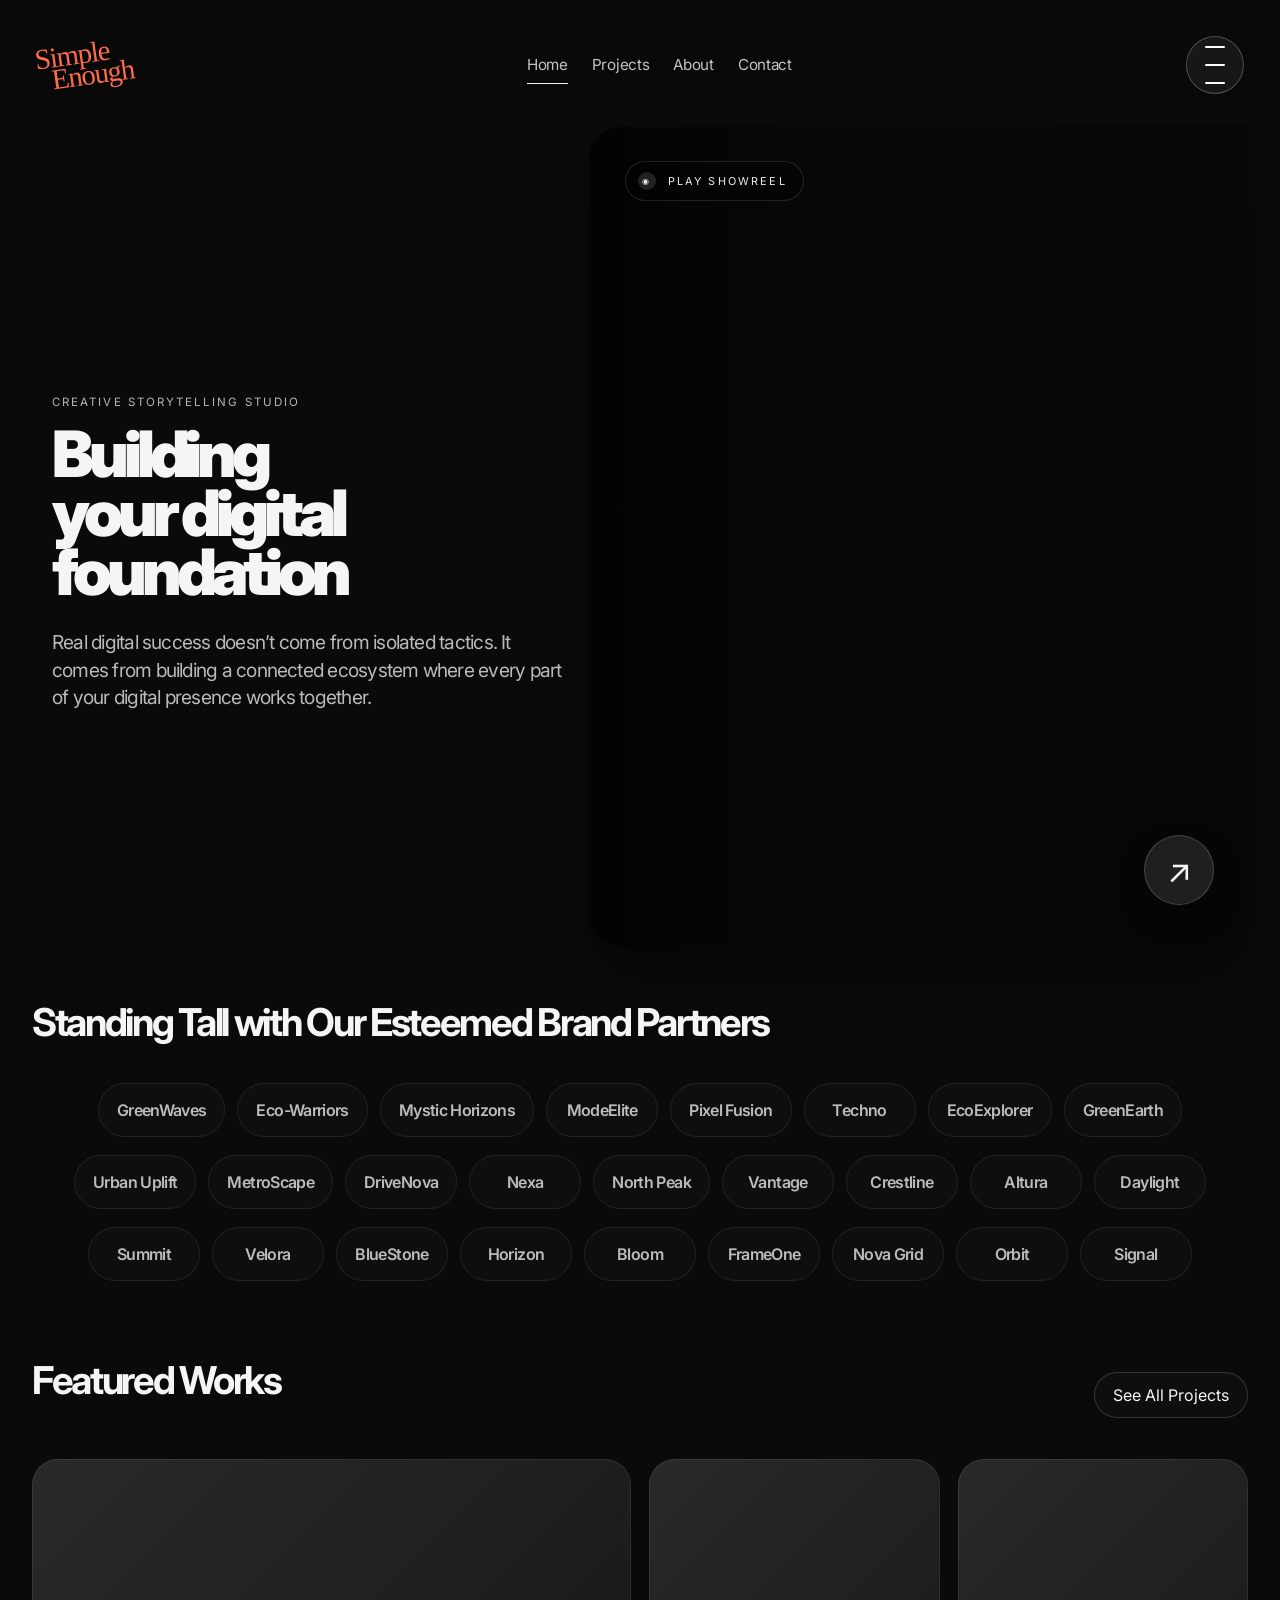
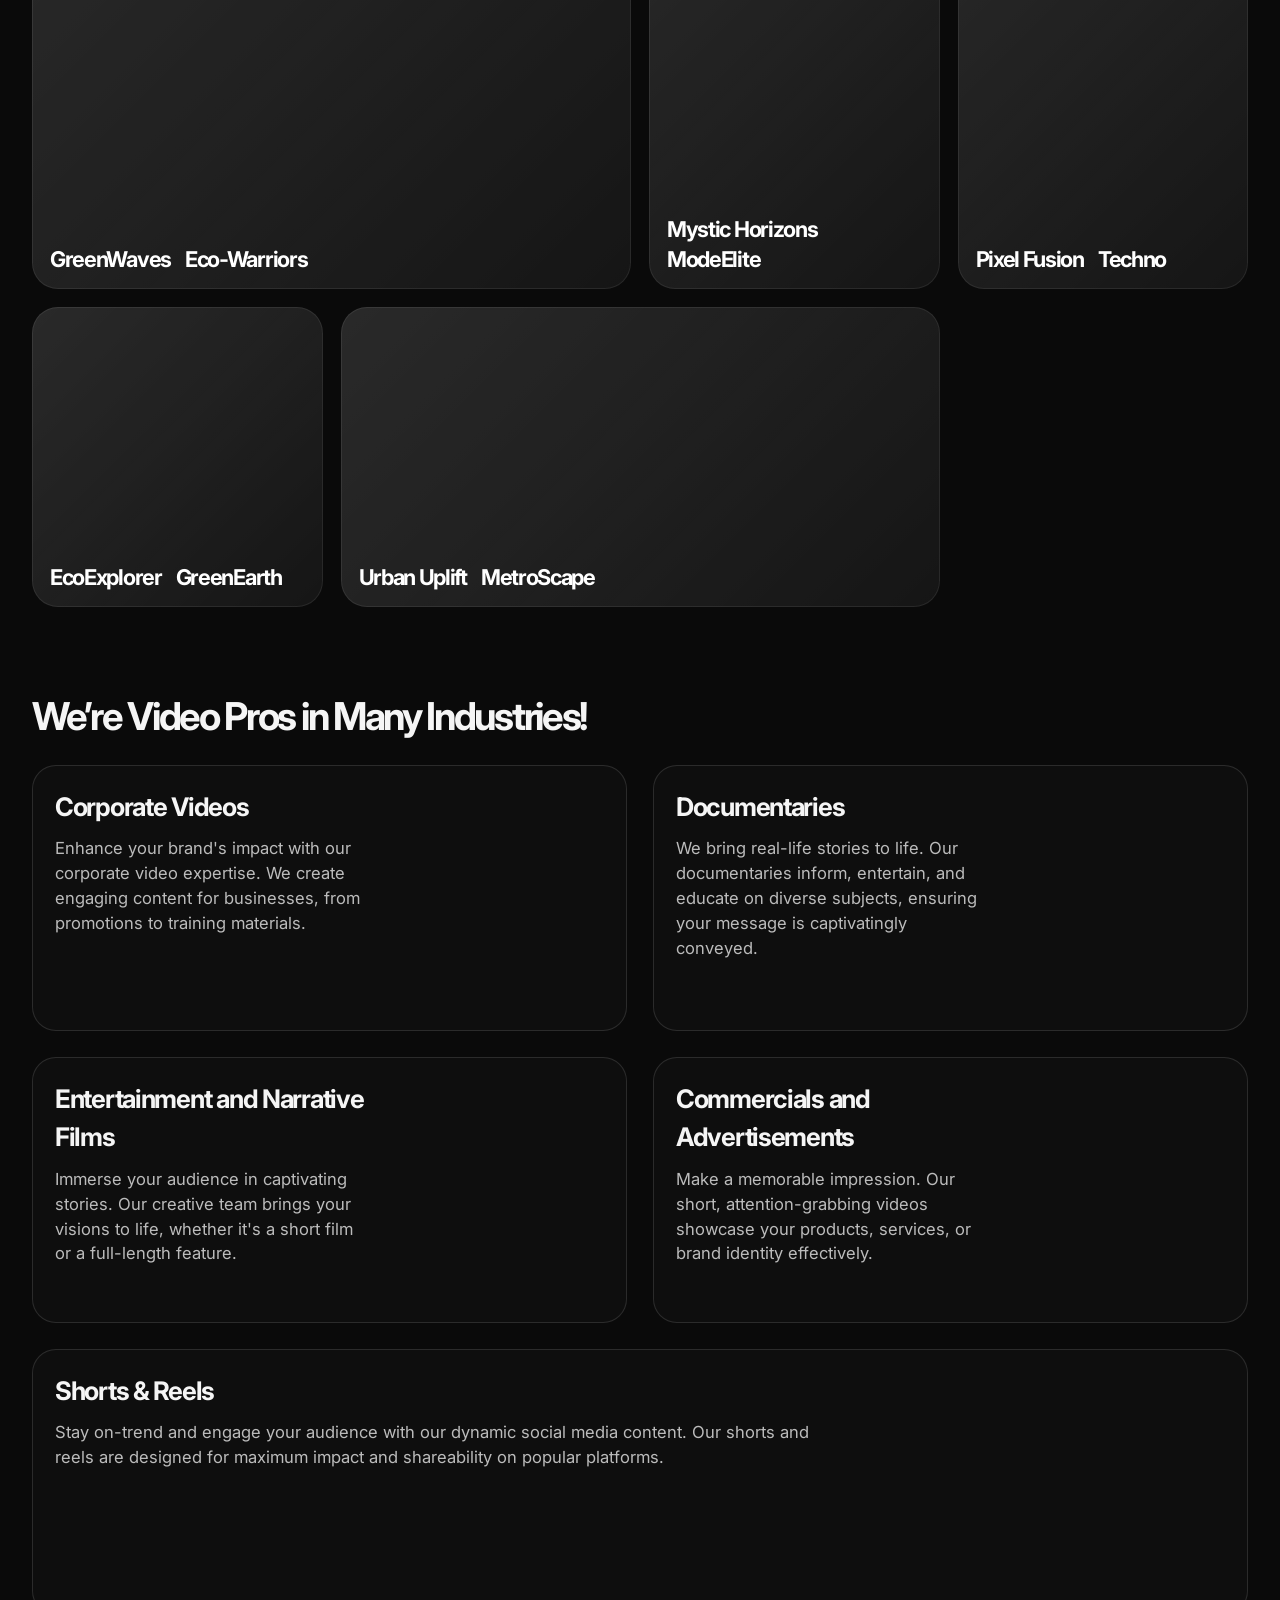
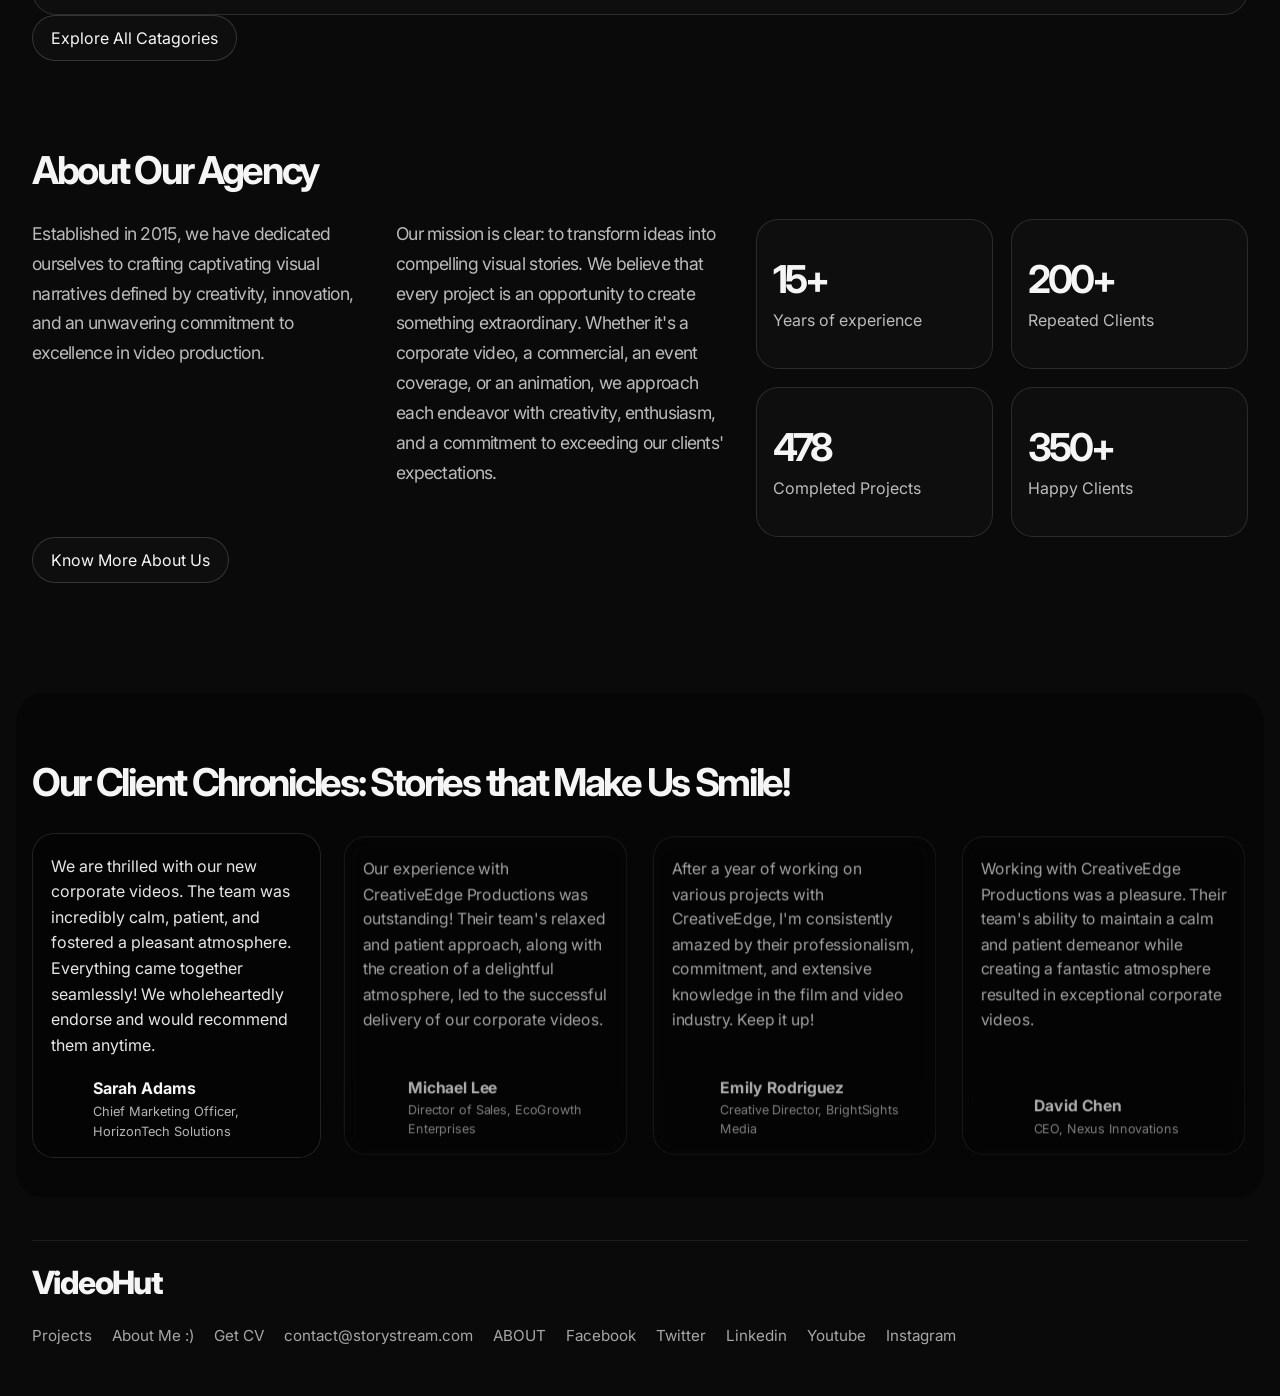
==== index.html @ 292d55fe "Create portfolio website" ====
<!DOCTYPE html>
<html lang="en">
  <head>
    <meta charset="UTF-8" />
    <meta name="viewport" content="width=device-width, initial-scale=1.0" />
    <title>VideoHut | Cinematic Portfolio</title>
    <meta name="description" content="Videography and creative production portfolio." />
    <link rel="preconnect" href="https://fonts.googleapis.com" />
    <link rel="preconnect" href="https://fonts.gstatic.com" crossorigin />
    <link href="https://fonts.googleapis.com/css2?family=Inter:wght@400;500;600;700;800;900&family=Permanent+Marker&display=swap" rel="stylesheet" />
    <link rel="stylesheet" href="styles.css" />
  </head>
  <body>
    <div class="page-shell home-page">
      <header class="topbar site-header">
        <div class="brand" aria-label="Brand logo">
          <span>Simple</span>
          <span>Enough</span>
        </div>

        <nav class="site-nav" aria-label="Main navigation">
          <a href="index.html" class="active">Home</a>
          <a href="projects.html">Projects</a>
          <a href="about.html">About</a>
          <a href="contact.html">Contact</a>
        </nav>

        <button class="menu-button" aria-label="Open menu">
          <span></span>
          <span></span>
          <span></span>
        </button>
      </header>

      <main>
        <section class="hero reveal">
          <div class="hero-copy">
            <p class="eyebrow">Creative Storytelling Studio</p>
            <h1>
              Building<br />
              <span>your digital</span><br />
              foundation
            </h1>

            <p class="lead">
              Real digital success doesn’t come from isolated tactics. It comes from building a connected ecosystem where every part of your digital presence works together.
            </p>
          </div>

          <div class="hero-visual" aria-label="featured video portrait">
            <div class="hero-image-wrap">
              <img src="https://images.unsplash.com/photo-1500648767791-00dcc994a43e?auto=format&fit=crop&w=1200&q=80" alt="Professional videographer portrait" />
            </div>

            <div class="showreel-badge">
              <span class="badge-icon">◉</span>
              <span>PLAY SHOWREEL</span>
            </div>

            <div class="badge-cta" aria-label="Play showreel">
              <span>↗</span>
            </div>
          </div>
        </section>

        <section class="brand-section reveal">
          <h2>Standing Tall with Our Esteemed Brand Partners</h2>
          <div class="brand-grid" aria-label="Brand partners">
            <span>GreenWaves</span>
            <span>Eco-Warriors</span>
            <span>Mystic Horizons</span>
            <span>ModeElite</span>
            <span>Pixel Fusion</span>
            <span>Techno</span>
            <span>EcoExplorer</span>
            <span>GreenEarth</span>
            <span>Urban Uplift</span>
            <span>MetroScape</span>
            <span>DriveNova</span>
            <span>Nexa</span>
            <span>North Peak</span>
            <span>Vantage</span>
            <span>Crestline</span>
            <span>Altura</span>
            <span>Daylight</span>
            <span>Summit</span>
            <span>Velora</span>
            <span>BlueStone</span>
            <span>Horizon</span>
            <span>Bloom</span>
            <span>FrameOne</span>
            <span>Nova Grid</span>
            <span>Orbit</span>
            <span>Signal</span>
          </div>
        </section>

        <section class="works-section reveal">
          <div class="section-head">
            <h2>Featured Works</h2>
            <a href="projects.html">See All Projects</a>
          </div>

          <div class="project-grid">
            <article class="project-card project-card--wide">
              <div class="project-caption"><span>GreenWaves</span><span>Eco-Warriors</span></div>
            </article>
            <article class="project-card project-card--tall">
              <div class="project-caption"><span>Mystic Horizons</span><span>ModeElite</span></div>
            </article>
            <article class="project-card project-card--short">
              <div class="project-caption"><span>Pixel Fusion</span><span>Techno</span></div>
            </article>
            <article class="project-card project-card--square">
              <div class="project-caption"><span>EcoExplorer</span><span>GreenEarth</span></div>
            </article>
            <article class="project-card project-card--wide-alt">
              <div class="project-caption"><span>Urban Uplift</span><span>MetroScape</span></div>
            </article>
          </div>
        </section>

        <section class="services-section reveal">
          <h2>We’re Video Pros in Many Industries!</h2>

          <div class="service-grid">
            <div class="service-card">
              <div class="service-info">
                <h3>Corporate Videos</h3>
                <p>Enhance your brand's impact with our corporate video expertise. We create engaging content for businesses, from promotions to training materials.</p>
              </div>
              <div class="service-media service-media--one"></div>
            </div>

            <div class="service-card">
              <div class="service-info">
                <h3>Documentaries</h3>
                <p>We bring real-life stories to life. Our documentaries inform, entertain, and educate on diverse subjects, ensuring your message is captivatingly conveyed.</p>
              </div>
              <div class="service-media service-media--two"></div>
            </div>

            <div class="service-card">
              <div class="service-info">
                <h3>Entertainment and Narrative Films</h3>
                <p>Immerse your audience in captivating stories. Our creative team brings your visions to life, whether it's a short film or a full-length feature.</p>
              </div>
              <div class="service-media service-media--three"></div>
            </div>

            <div class="service-card">
              <div class="service-info">
                <h3>Commercials and Advertisements</h3>
                <p>Make a memorable impression. Our short, attention-grabbing videos showcase your products, services, or brand identity effectively.</p>
              </div>
              <div class="service-media service-media--four"></div>
            </div>

            <div class="service-card service-card--full">
              <div class="service-info">
                <h3>Shorts & Reels</h3>
                <p>Stay on-trend and engage your audience with our dynamic social media content. Our shorts and reels are designed for maximum impact and shareability on popular platforms.</p>
              </div>
              <div class="service-media service-media--five"></div>
            </div>
          </div>

          <a href="projects.html" class="cta-link">Explore All Catagories</a>
        </section>

        <section class="about-section reveal">
          <div class="about-header">
            <h2>About Our Agency</h2>
          </div>

          <div class="about-layout">
            <div class="about-copy">
              <p>Established in 2015, we have dedicated ourselves to crafting captivating visual narratives defined by creativity, innovation, and an unwavering commitment to excellence in video production.</p>
              <p>Our mission is clear: to transform ideas into compelling visual stories. We believe that every project is an opportunity to create something extraordinary. Whether it's a corporate video, a commercial, an event coverage, or an animation, we approach each endeavor with creativity, enthusiasm, and a commitment to exceeding our clients' expectations.</p>
            </div>

            <div class="stats-grid">
              <div class="stat"><strong>15+</strong><span>Years of experience</span></div>
              <div class="stat"><strong>200+</strong><span>Repeated Clients</span></div>
              <div class="stat"><strong>478</strong><span>Completed Projects</span></div>
              <div class="stat"><strong>350+</strong><span>Happy Clients</span></div>
            </div>
          </div>

          <a href="about.html" class="cta-link">Know More About Us</a>
        </section>

        <section class="testimonials-section reveal">
          <div class="testimonial-bg"></div>
          <h2>Our Client Chronicles: Stories that Make Us Smile!</h2>

          <div class="testimonial-list testimonial-slider">
            <article class="testimonial-card is-active">
              <p>We are thrilled with our new corporate videos. The team was incredibly calm, patient, and fostered a pleasant atmosphere. Everything came together seamlessly! We wholeheartedly endorse and would recommend them anytime.</p>
              <div class="testimonial-meta">
                <div class="avatar avatar-one"></div>
                <div>
                  <strong>Sarah Adams</strong>
                  <span>Chief Marketing Officer, HorizonTech Solutions</span>
                </div>
              </div>
            </article>

            <article class="testimonial-card">
              <p>Our experience with CreativeEdge Productions was outstanding! Their team's relaxed and patient approach, along with the creation of a delightful atmosphere, led to the successful delivery of our corporate videos.</p>
              <div class="testimonial-meta">
                <div class="avatar avatar-two"></div>
                <div>
                  <strong>Michael Lee</strong>
                  <span>Director of Sales, EcoGrowth Enterprises</span>
                </div>
              </div>
            </article>

            <article class="testimonial-card">
              <p>After a year of working on various projects with CreativeEdge, I'm consistently amazed by their professionalism, commitment, and extensive knowledge in the film and video industry. Keep it up!</p>
              <div class="testimonial-meta">
                <div class="avatar avatar-three"></div>
                <div>
                  <strong>Emily Rodriguez</strong>
                  <span>Creative Director, BrightSights Media</span>
                </div>
              </div>
            </article>

            <article class="testimonial-card">
              <p>Working with CreativeEdge Productions was a pleasure. Their team's ability to maintain a calm and patient demeanor while creating a fantastic atmosphere resulted in exceptional corporate videos.</p>
              <div class="testimonial-meta">
                <div class="avatar avatar-four"></div>
                <div>
                  <strong>David Chen</strong>
                  <span>CEO, Nexus Innovations</span>
                </div>
              </div>
            </article>
          </div>
        </section>
      </main>

      <footer class="footer">
        <div class="footer-inner">
          <div class="footer-brand">VideoHut</div>
          <nav class="footer-nav" aria-label="Footer navigation">
            <a href="projects.html">Projects</a>
            <a href="about.html">About Me :)</a>
            <a href="contact.html">Get CV</a>
            <a href="mailto:contact@storystream.com">contact@storystream.com</a>
            <a href="about.html">ABOUT</a>
            <a href="https://facebook.com" target="_blank" rel="noreferrer">Facebook</a>
            <a href="https://twitter.com/" target="_blank" rel="noreferrer">Twitter</a>
            <a href="https://www.linkedin.com/" target="_blank" rel="noreferrer">Linkedin</a>
            <a href="https://www.youtube.com/" target="_blank" rel="noreferrer">Youtube</a>
            <a href="https://instagram.com" target="_blank" rel="noreferrer">Instagram</a>
          </nav>
        </div>
      </footer>
    </div>

    <script src="script.js"></script>
  </body>
</html>
---- styles.css ----
:root {
  --page-bg: #0a0a0a;
  --panel-bg: rgba(255, 255, 255, 0.04);
  --text: #f5f5f5;
  --muted: rgba(255, 255, 255, 0.72);
  --line: rgba(255, 255, 255, 0.12);
  --white: #fff;
  --dark: #070707;
  --orange: #ff6b4a;
  --shadow: rgba(0, 0, 0, 0.35);
  --surface: rgba(255, 255, 255, 0.03);
}

* { box-sizing: border-box; }
html { scroll-behavior: smooth; }
body {
  margin: 0;
  min-height: 100vh;
  background: var(--page-bg);
  color: var(--text);
  font-family: "Inter", sans-serif;
  line-height: 1.5;
}

img { max-width: 100%; display: block; }
a { text-decoration: none; color: inherit; }
button, input, textarea { font: inherit; }

.page-shell {
  width: min(1440px, calc(100% - 32px));
  margin: 0 auto;
  padding: 18px 0 48px;
}

.site-header {
  position: sticky;
  top: 0;
  z-index: 30;
  display: flex;
  align-items: center;
  justify-content: space-between;
  gap: 18px;
  padding: 18px 20px 12px;
  backdrop-filter: blur(14px);
  background: rgba(10, 10, 10, 0.35);
  border-bottom: 1px solid transparent;
  transition: all 0.25s ease;
}

.site-header.scrolled {
  border-color: rgba(255,255,255,0.08);
  background: rgba(10, 10, 10, 0.82);
}

.brand {
  display: inline-flex;
  flex-direction: column;
  font-family: "Permanent Marker", cursive;
  font-size: clamp(1.8rem, 2vw, 2.7rem);
  line-height: 0.75;
  letter-spacing: -0.04em;
  transform: rotate(-8deg);
  color: var(--orange);
  text-shadow: 3px 3px 0 rgba(0,0,0,0.35);
}

.brand span:last-child { margin-left: 14px; }

.site-nav {
  display: flex;
  align-items: center;
  gap: 24px;
  font-size: 0.95rem;
  letter-spacing: -0.02em;
  color: rgba(255,255,255,0.76);
}

.site-nav a {
  position: relative;
  transition: color 0.25s ease;
}

.site-nav a::after {
  content: "";
  position: absolute;
  left: 0;
  bottom: -8px;
  width: 100%;
  height: 1px;
  background: var(--text);
  transform: scaleX(0);
  transform-origin: left;
  transition: transform 0.25s ease;
}

.site-nav a:hover::after,
.site-nav a.active::after { transform: scaleX(1); }

.menu-button {
  width: 58px;
  height: 58px;
  border: 1px solid rgba(255,255,255,0.24);
  border-radius: 50%;
  background: rgba(255,255,255,0.06);
  display: grid;
  place-items: center;
  cursor: pointer;
  transition: all 0.25s ease;
}

.menu-button:hover { transform: translateY(-2px); }
.menu-button span {
  display: block;
  width: 20px;
  height: 2px;
  background: var(--white);
  margin: 4px 0;
  border-radius: 2px;
}

.hero,
.brand-section,
.works-section,
.services-section,
.about-section,
.testimonials-section,
.footer,
.page-section {
  padding-left: 16px;
  padding-right: 16px;
}

.hero {
  display: grid;
  grid-template-columns: minmax(0, 1.05fr) minmax(420px, 1.3fr);
  gap: 24px;
  align-items: center;
  min-height: 740px;
  position: relative;
  padding-top: 20px;
}

.hero-copy {
  position: relative;
  z-index: 2;
  padding: 50px 0 0 20px;
}

.eyebrow {
  margin: 0 0 14px;
  color: rgba(255,255,255,0.7);
  text-transform: uppercase;
  letter-spacing: 0.18em;
  font-size: 0.72rem;
}

.hero-copy h1 {
  margin: 0;
  font-size: clamp(3.2rem, 5vw, 7.4rem);
  line-height: 0.92;
  letter-spacing: -0.08em;
  font-weight: 900;
  max-width: 760px;
}

.hero-copy h1 span { display: inline-block; }

.lead {
  margin-top: 28px;
  max-width: 620px;
  font-size: clamp(1.08rem, 1.5vw, 1.8rem);
  line-height: 1.42;
  letter-spacing: -0.04em;
  color: var(--muted);
}

.hero-visual {
  position: relative;
  height: 820px;
  display: flex;
  align-items: flex-end;
  justify-content: center;
}

.hero-image-wrap {
  position: absolute;
  inset: 0 0 0 0;
  overflow: hidden;
  border-radius: 32px 0 0 32px;
  background: #090909;
  box-shadow: 0 30px 65px rgba(0,0,0,0.45);
}

.hero-image-wrap::before {
  content: "";
  position: absolute;
  inset: 0;
  background: linear-gradient(90deg, rgba(0,0,0,0.72), rgba(0,0,0,0.22) 32%, rgba(0,0,0,0.32));
  z-index: 1;
}

.hero-image-wrap img {
  width: 100%;
  height: 100%;
  object-fit: cover;
  filter: grayscale(1) brightness(0.52) contrast(1.08);
  transform: scale(1.08);
  transition: transform 0.28s ease;
}

.showreel-badge,
.badge-cta {
  position: absolute;
  z-index: 3;
  transition: transform 0.25s ease;
}

.showreel-badge {
  left: 36px;
  top: 34px;
  display: inline-flex;
  align-items: center;
  gap: 12px;
  border-radius: 999px;
  padding: 10px 16px 10px 12px;
  background: rgba(0,0,0,0.2);
  border: 1px solid rgba(255,255,255,0.12);
  backdrop-filter: blur(10px);
  letter-spacing: 0.2em;
  font-size: 0.68rem;
  text-transform: uppercase;
  color: rgba(255,255,255,0.92);
}

.badge-icon {
  display: grid;
  place-items: center;
  width: 18px;
  height: 18px;
  border-radius: 50%;
  background: rgba(255,255,255,0.12);
  font-size: 0.52rem;
}

.badge-cta {
  display: grid;
  place-items: center;
  right: 34px;
  bottom: 42px;
  width: 70px;
  height: 70px;
  border-radius: 50%;
  background: rgba(255,255,255,0.1);
  border: 1px solid rgba(255,255,255,0.18);
  backdrop-filter: blur(12px);
  box-shadow: 0 15px 30px rgba(0,0,0,0.25);
  font-size: 2.1rem;
}

.brand-section {
  margin-top: 20px;
  padding-top: 36px;
}

.brand-section h2,
.works-section h2,
.services-section h2,
.about-section h2,
.testimonials-section h2,
.page-header h1 {
  margin: 0 0 28px;
  font-size: clamp(2.1rem, 3vw, 3.6rem);
  letter-spacing: -0.06em;
  line-height: 1.04;
}

.brand-grid {
  display: flex;
  flex-wrap: wrap;
  justify-content: center;
  gap: 18px 12px;
  padding: 12px 10px 0;
}

.brand-grid span {
  display: inline-flex;
  align-items: center;
  justify-content: center;
  min-width: 112px;
  padding: 14px 18px;
  border-radius: 999px;
  border: 1px solid rgba(255,255,255,0.08);
  background: rgba(255,255,255,0.02);
  color: rgba(255,255,255,0.72);
  font-weight: 600;
  letter-spacing: -0.04em;
}

.works-section {
  margin-top: 80px;
}

.section-head {
  display: flex;
  align-items: center;
  justify-content: space-between;
  gap: 18px;
  margin-bottom: 30px;
}

.section-head a,
.cta-link {
  display: inline-flex;
  align-items: center;
  justify-content: center;
  gap: 10px;
  padding: 10px 18px;
  border-radius: 999px;
  border: 1px solid rgba(255,255,255,0.16);
  background: rgba(255,255,255,0.02);
  transition: transform 0.22s ease, border-color 0.22s ease, background 0.22s ease;
}

.section-head a:hover,
.cta-link:hover {
  transform: translateY(-2px);
  border-color: rgba(255,255,255,0.28);
  background: rgba(255,255,255,0.05);
}

.project-grid {
  display: grid;
  grid-template-columns: repeat(4, minmax(0, 1fr));
  gap: 18px;
}

.project-card {
  position: relative;
  min-height: 300px;
  overflow: hidden;
  border-radius: 26px;
  background: rgba(255,255,255,0.03);
  box-shadow: inset 0 0 0 1px rgba(255,255,255,0.08);
  transition: transform 0.25s ease, box-shadow 0.25s ease;
}

.project-card::before {
  content: "";
  position: absolute;
  inset: 0;
  background-image: linear-gradient(135deg, rgba(255,255,255,0.14), rgba(255,255,255,0.02)), url("https://images.unsplash.com/photo-1516321318423-f06f85e504b3?auto=format&fit=crop&w=900&q=80");
  background-size: cover;
  background-position: center;
  filter: grayscale(1) brightness(0.73);
}

.project-card:nth-child(2)::before { background-image: linear-gradient(135deg, rgba(255,255,255,0.14), rgba(255,255,255,0.02)), url("https://images.unsplash.com/photo-1492691527719-9d1e07e534b4?auto=format&fit=crop&w=900&q=80"); }
.project-card:nth-child(3)::before { background-image: linear-gradient(135deg, rgba(255,255,255,0.14), rgba(255,255,255,0.02)), url("https://images.unsplash.com/photo-1522202176988-66273c2fd55f?auto=format&fit=crop&w=900&q=80"); }
.project-card:nth-child(4)::before { background-image: linear-gradient(135deg, rgba(255,255,255,0.14), rgba(255,255,255,0.02)), url("https://images.unsplash.com/photo-1521737604893-d14cc237f11d?auto=format&fit=crop&w=900&q=80"); }
.project-card:nth-child(5)::before { background-image: linear-gradient(135deg, rgba(255,255,255,0.14), rgba(255,255,255,0.02)), url("https://images.unsplash.com/photo-1504384308090-c894fdcc538d?auto=format&fit=crop&w=900&q=80"); }

.project-card:hover { transform: translateY(-6px); box-shadow: 0 22px 40px rgba(0,0,0,0.24); }
.project-card--wide { grid-column: span 2; }
.project-card--wide-alt { grid-column: span 2; }
.project-card--tall { min-height: 430px; }

.project-caption {
  position: absolute;
  left: 18px;
  right: 18px;
  bottom: 18px;
  display: flex;
  flex-wrap: wrap;
  gap: 8px 14px;
  z-index: 2;
}

.project-caption span {
  display: inline-block;
  font-size: clamp(1.2rem, 1.7vw, 1.8rem);
  font-weight: 700;
  letter-spacing: -0.06em;
  line-height: 1;
  color: var(--white);
}

.services-section {
  margin-top: 90px;
}

.service-grid {
  display: grid;
  grid-template-columns: repeat(2, minmax(0, 1fr));
  gap: 26px;
}

.service-card {
  display: grid;
  grid-template-columns: minmax(0, 1.2fr) minmax(220px, 0.8fr);
  gap: 18px;
  padding: 22px;
  border-radius: 24px;
  border: 1px solid var(--line);
  background: rgba(255,255,255,0.02);
  transition: transform 0.25s ease, border-color 0.25s ease;
}

.service-card:hover {
  transform: translateY(-4px);
  border-color: rgba(255,255,255,0.18);
}

.service-card--full {
  grid-column: 1 / -1;
  grid-template-columns: minmax(0, 1.4fr) minmax(240px, 0.7fr);
}

.service-info h3 {
  margin: 0 0 10px;
  font-size: clamp(1.5rem, 2vw, 2.3rem);
  letter-spacing: -0.05em;
}

.service-info p {
  margin: 0;
  color: var(--muted);
  font-size: 1.04rem;
  line-height: 1.5;
}

.service-media {
  min-height: 220px;
  border-radius: 18px;
  background-size: cover;
  background-position: center;
  filter: grayscale(1) brightness(0.7);
}

.service-media--one { background-image: url("https://images.unsplash.com/photo-1522202176988-66273c2fd55f?auto=format&fit=crop&w=900&q=80"); }
.service-media--two { background-image: url("https://images.unsplash.com/photo-1492691527719-9d1e07e534b4?auto=format&fit=crop&w=900&q=80"); }
.service-media--three { background-image: url("https://images.unsplash.com/photo-1487412720507-e7ab37603c6f?auto=format&fit=crop&w=900&q=80"); }
.service-media--four { background-image: url("https://images.unsplash.com/photo-1516321318423-f06f85e504b3?auto=format&fit=crop&w=900&q=80"); }
.service-media--five { background-image: url("https://images.unsplash.com/photo-1504384308090-c894fdcc538d?auto=format&fit=crop&w=900&q=80"); }

.about-section {
  margin-top: 90px;
}

.about-layout {
  display: grid;
  grid-template-columns: minmax(0, 1.28fr) minmax(260px, 0.9fr);
  gap: 24px;
  align-items: start;
}

.about-copy {
  display: grid;
  grid-template-columns: 1fr 1fr;
  gap: 28px;
}

.about-copy p {
  margin: 0;
  color: var(--muted);
  font-size: 1.1rem;
  line-height: 1.7;
  letter-spacing: -0.04em;
}

.stats-grid {
  display: grid;
  grid-template-columns: repeat(2, minmax(0, 1fr));
  gap: 18px;
}

.stat {
  min-height: 150px;
  display: grid;
  align-content: center;
  padding: 18px 16px 14px;
  border-radius: 22px;
  background: rgba(255,255,255,0.02);
  border: 1px solid var(--line);
}

.stat strong {
  display: block;
  font-size: clamp(2.2rem, 3vw, 3.8rem);
  line-height: 1;
  letter-spacing: -0.08em;
}

.stat span {
  display: block;
  margin-top: 10px;
  color: var(--muted);
  font-size: 1rem;
}

.testimonials-section {
  position: relative;
  margin-top: 110px;
  padding-top: 70px;
  padding-bottom: 40px;
}

.testimonial-bg {
  position: absolute;
  inset: 0 0 0 0;
  background-image: linear-gradient(rgba(10,10,10,0.72), rgba(10,10,10,0.78)), url("https://images.unsplash.com/photo-1522202176988-66273c2fd55f?auto=format&fit=crop&w=1600&q=80");
  background-size: cover;
  background-position: center;
  filter: grayscale(1) brightness(0.45);
  border-radius: 28px;
  z-index: 0;
}

.testimonials-section h2,
.testimonial-list {
  position: relative;
  z-index: 1;
}

.testimonial-list {
  display: grid;
  grid-template-columns: repeat(4, minmax(0, 1fr));
  gap: 20px;
  margin-top: 30px;
}

.testimonial-card {
  display: flex;
  flex-direction: column;
  justify-content: space-between;
  min-height: 320px;
  padding: 20px 18px 16px;
  border-radius: 22px;
  background: rgba(0,0,0,0.2);
  border: 1px solid rgba(255,255,255,0.12);
  backdrop-filter: blur(8px);
  opacity: 0.7;
  transform: scale(0.98);
  transition: opacity 0.35s ease, transform 0.35s ease;
}

.testimonial-card.is-active {
  opacity: 1;
  transform: scale(1);
}

.testimonial-card p {
  margin: 0;
  line-height: 1.6;
  color: rgba(255,255,255,0.9);
}

.testimonial-meta {
  margin-top: 18px;
  display: flex;
  align-items: center;
  gap: 12px;
}

.avatar {
  width: 42px;
  height: 42px;
  border-radius: 50%;
  background-size: cover;
  background-position: center;
  filter: grayscale(1);
}

.avatar-one { background-image: url("https://images.unsplash.com/photo-1494790108377-be9c29b29330?auto=format&fit=crop&w=300&q=80"); }
.avatar-two { background-image: url("https://images.unsplash.com/photo-1500648767791-00dcc994a43e?auto=format&fit=crop&w=300&q=80"); }
.avatar-three { background-image: url("https://images.unsplash.com/photo-1487412720507-e7ab37603c6f?auto=format&fit=crop&w=300&q=80"); }
.avatar-four { background-image: url("https://images.unsplash.com/photo-1506794778202-cad84cf45f1d?auto=format&fit=crop&w=300&q=80"); }

.testimonial-meta strong,
.testimonial-meta span { display: block; }
.testimonial-meta strong { margin-bottom: 2px; }
.testimonial-meta span { color: rgba(255,255,255,0.7); font-size: 0.8rem; }

.footer {
  margin-top: 42px;
}

.footer-inner {
  padding-top: 18px;
  border-top: 1px solid rgba(255,255,255,0.08);
}

.footer-brand {
  margin-bottom: 18px;
  font-size: 2rem;
  font-weight: 800;
  letter-spacing: -0.05em;
}

.footer-nav {
  display: flex;
  flex-wrap: wrap;
  gap: 14px 20px;
  color: rgba(255,255,255,0.8);
  font-size: 0.95rem;
}

.footer-nav a { opacity: 0.8; }

/* Multi-page layout */
.page-header {
  padding: 48px 12px 18px;
}

.page-header p {
  margin: 0;
  color: rgba(255,255,255,0.72);
  text-transform: uppercase;
  letter-spacing: 0.18em;
  font-size: 0.72rem;
}

.page-header h1 {
  margin-top: 12px;
}

.page-intro {
  max-width: 760px;
  color: var(--muted);
  font-size: 1.18rem;
  line-height: 1.6;
  letter-spacing: -0.03em;
}

.project-categories {
  display: flex;
  flex-wrap: wrap;
  gap: 12px;
  margin: 28px 0 30px;
}

.filter-chip {
  border: 1px solid rgba(255,255,255,0.12);
  background: rgba(255,255,255,0.02);
  color: rgba(255,255,255,0.8);
  padding: 10px 16px;
  border-radius: 999px;
  cursor: pointer;
  transition: all 0.2s ease;
}

.filter-chip.is-active,
.filter-chip:hover {
  background: rgba(255,255,255,0.08);
  border-color: rgba(255,255,255,0.2);
}

.project-showcase {
  display: grid;
  grid-template-columns: repeat(3, minmax(0, 1fr));
  gap: 22px;
}

.showcase-card {
  position: relative;
  min-height: 380px;
  border-radius: 24px;
  overflow: hidden;
  border: 1px solid rgba(255,255,255,0.08);
  background: rgba(255,255,255,0.02);
  transition: transform 0.25s ease, border-color 0.25s ease;
}

.showcase-card:hover {
  transform: translateY(-6px);
  border-color: rgba(255,255,255,0.18);
}

.showcase-card::before {
  content: "";
  position: absolute;
  inset: 0;
  background: linear-gradient(180deg, transparent 0%, rgba(0,0,0,0.6) 100%), url("https://images.unsplash.com/photo-1516321318423-f06f85e504b3?auto=format&fit=crop&w=1200&q=80") center/cover no-repeat;
  filter: grayscale(1) brightness(0.7);
}

.showcase-card:nth-child(2)::before { background-image: linear-gradient(180deg, transparent 0%, rgba(0,0,0,0.6) 100%), url("https://images.unsplash.com/photo-1522202176988-66273c2fd55f?auto=format&fit=crop&w=1200&q=80"); }
.showcase-card:nth-child(3)::before { background-image: linear-gradient(180deg, transparent 0%, rgba(0,0,0,0.6) 100%), url("https://images.unsplash.com/photo-1492691527719-9d1e07e534b4?auto=format&fit=crop&w=1200&q=80"); }
.showcase-card:nth-child(4)::before { background-image: linear-gradient(180deg, transparent 0%, rgba(0,0,0,0.6) 100%), url("https://images.unsplash.com/photo-1487412720507-e7ab37603c6f?auto=format&fit=crop&w=1200&q=80"); }
.showcase-card:nth-child(5)::before { background-image: linear-gradient(180deg, transparent 0%, rgba(0,0,0,0.6) 100%), url("https://images.unsplash.com/photo-1504384308090-c894fdcc538d?auto=format&fit=crop&w=1200&q=80"); }
.showcase-card:nth-child(6)::before { background-image: linear-gradient(180deg, transparent 0%, rgba(0,0,0,0.6) 100%), url("https://images.unsplash.com/photo-1521737604893-d14cc237f11d?auto=format&fit=crop&w=1200&q=80"); }

.showcase-meta {
  position: absolute;
  left: 18px;
  right: 18px;
  bottom: 18px;
  z-index: 2;
}

.showcase-meta small {
  display: block;
  margin-bottom: 4px;
  color: rgba(255,255,255,0.8);
  text-transform: uppercase;
  letter-spacing: 0.18em;
  font-size: 0.65rem;
}

.showcase-meta strong {
  display: block;
  font-size: clamp(1.4rem, 2vw, 2rem);
  letter-spacing: -0.06em;
}

.values-grid {
  display: grid;
  grid-template-columns: repeat(2, minmax(0, 1fr));
  gap: 20px;
  margin-top: 24px;
}

.value-card {
  padding: 24px;
  border-radius: 22px;
  border: 1px solid rgba(255,255,255,0.08);
  background: rgba(255,255,255,0.02);
}

.value-number {
  display: inline-block;
  margin-bottom: 16px;
  font-size: 0.82rem;
  letter-spacing: 0.2em;
  color: rgba(255,255,255,0.8);
  text-transform: uppercase;
}

.value-card h3 {
  margin: 0 0 12px;
  font-size: clamp(1.7rem, 2vw, 2.3rem);
  letter-spacing: -0.05em;
}

.value-card p {
  margin: 0;
  color: var(--muted);
  line-height: 1.6;
}

.contact-wrap {
  display: grid;
  grid-template-columns: 1.06fr 0.94fr;
  gap: 28px;
  padding-top: 20px;
}

.contact-panel,
.contact-form {
  border-radius: 28px;
  border: 1px solid rgba(255,255,255,0.1);
  background: rgba(255,255,255,0.02);
  padding: 28px;
}

.contact-list {
  display: grid;
  gap: 18px;
  margin-top: 28px;
}

.contact-item {
  padding-bottom: 14px;
  border-bottom: 1px solid rgba(255,255,255,0.08);
}

.contact-item span {
  display: block;
  font-size: 0.72rem;
  letter-spacing: 0.12em;
  text-transform: uppercase;
  color: rgba(255,255,255,0.68);
  margin-bottom: 8px;
}

.contact-item a,
.contact-item p {
  margin: 0;
  color: var(--text);
  font-size: 1.08rem;
}

.contact-form form {
  display: grid;
  gap: 14px;
}

.contact-form input,
.contact-form textarea {
  width: 100%;
  padding: 15px 16px;
  border-radius: 14px;
  border: 1px solid rgba(255,255,255,0.12);
  background: rgba(255,255,255,0.02);
  color: var(--text);
}

.contact-form textarea {
  min-height: 150px;
  resize: vertical;
}

.submit-btn {
  border: none;
  background: linear-gradient(135deg, #ff845b, #ff5c57);
  color: #111;
  font-weight: 700;
  border-radius: 14px;
  padding: 14px 20px;
  cursor: pointer;
}

.reveal {
  opacity: 0;
  transform: translateY(36px);
  transition: opacity 0.7s ease, transform 0.7s ease;
}

.reveal.is-visible {
  opacity: 1;
  transform: translateY(0);
}

@media (max-width: 1100px) {
  .hero { grid-template-columns: 1fr; min-height: auto; }
  .hero-copy { padding-left: 0; }
  .hero-visual { height: 620px; }
  .project-grid { grid-template-columns: repeat(2, minmax(0, 1fr)); }
  .service-grid,
  .about-layout,
  .contact-wrap,
  .testimonial-list,
  .values-grid { grid-template-columns: 1fr; }
  .project-showcase { grid-template-columns: repeat(2, minmax(0, 1fr)); }
}

@media (max-width: 720px) {
  .page-shell { width: min(100%, calc(100% - 18px)); }
  .site-nav { display: none; }
  .hero-copy h1 { font-size: 3.1rem; }
  .lead { font-size: 1.2rem; }
  .project-grid,
  .project-showcase { grid-template-columns: 1fr; }
  .project-card--wide, .project-card--wide-alt { grid-column: span 1; }
  .about-copy { grid-template-columns: 1fr; }
  .stats-grid { grid-template-columns: repeat(2, minmax(0, 1fr)); }
  .service-card { grid-template-columns: 1fr; }
  .brand { font-size: 1.7rem; }
  .contact-panel, .contact-form { padding: 20px; }
}
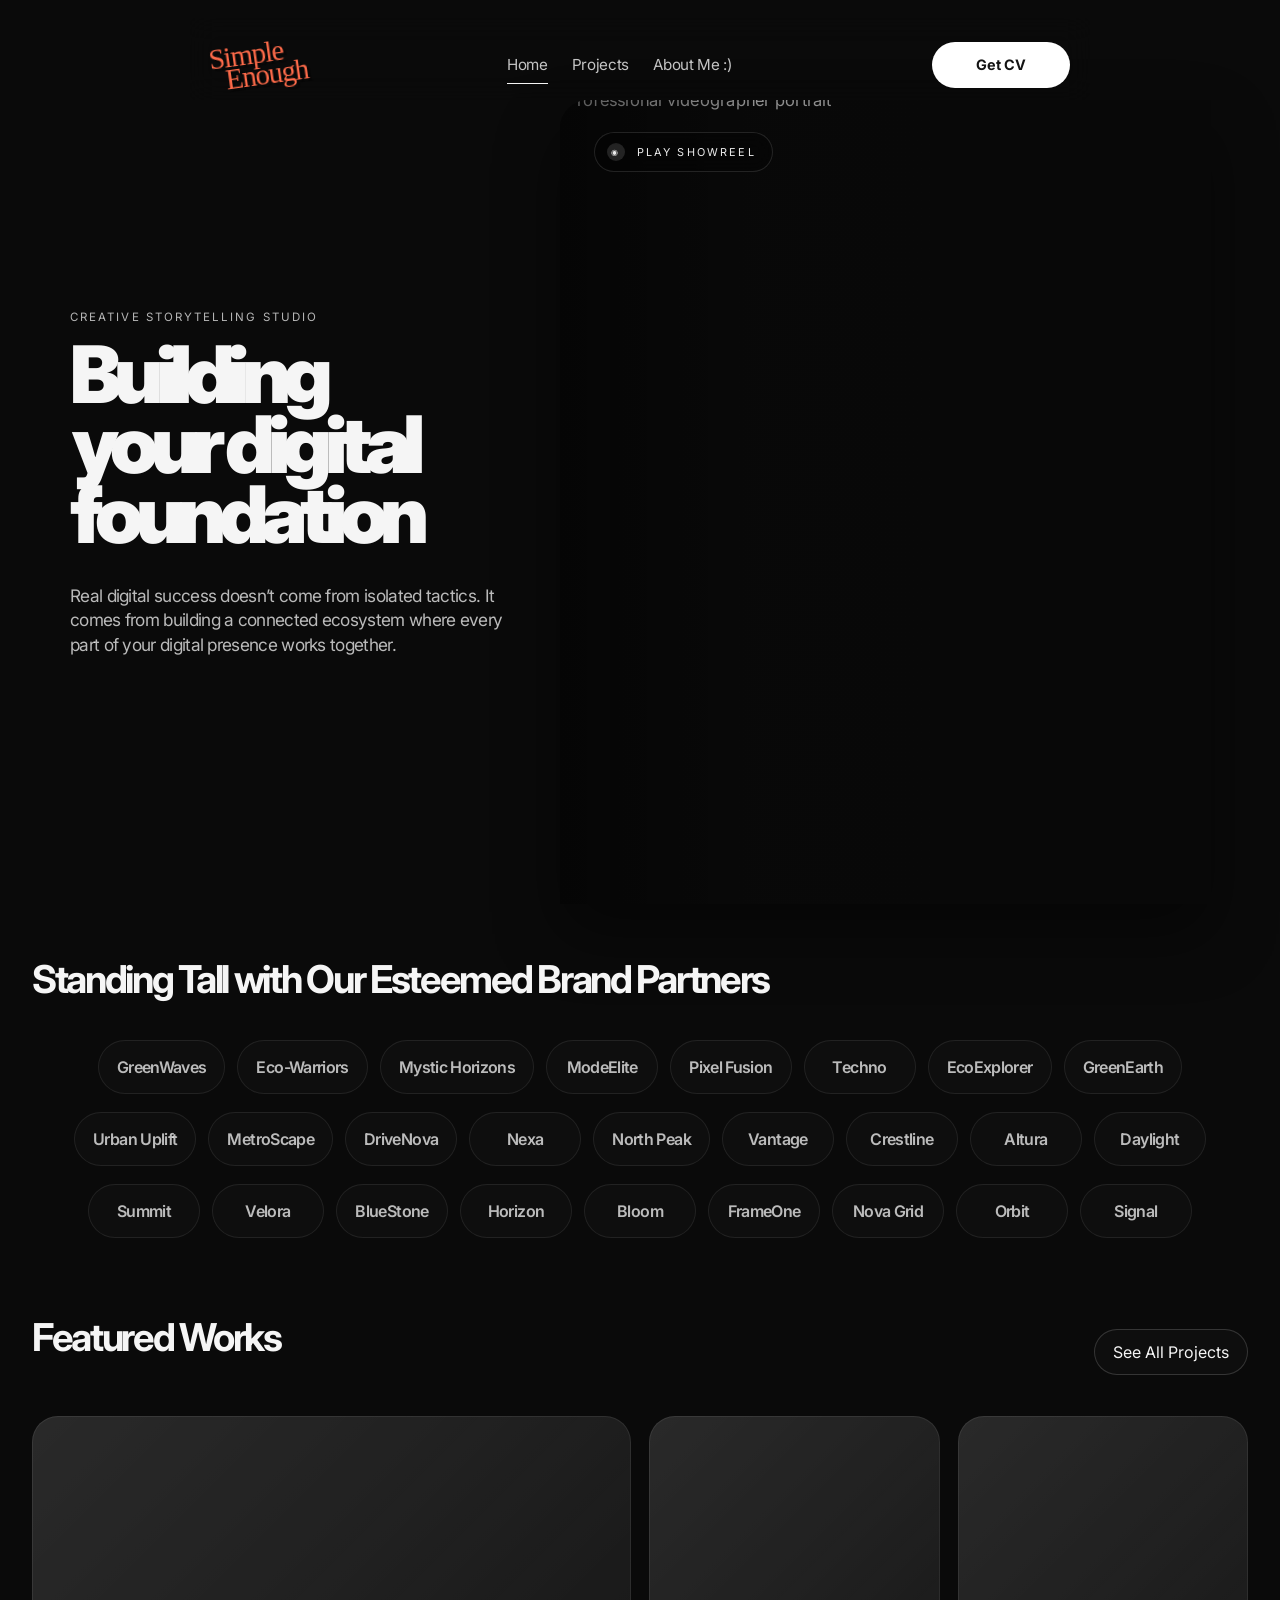
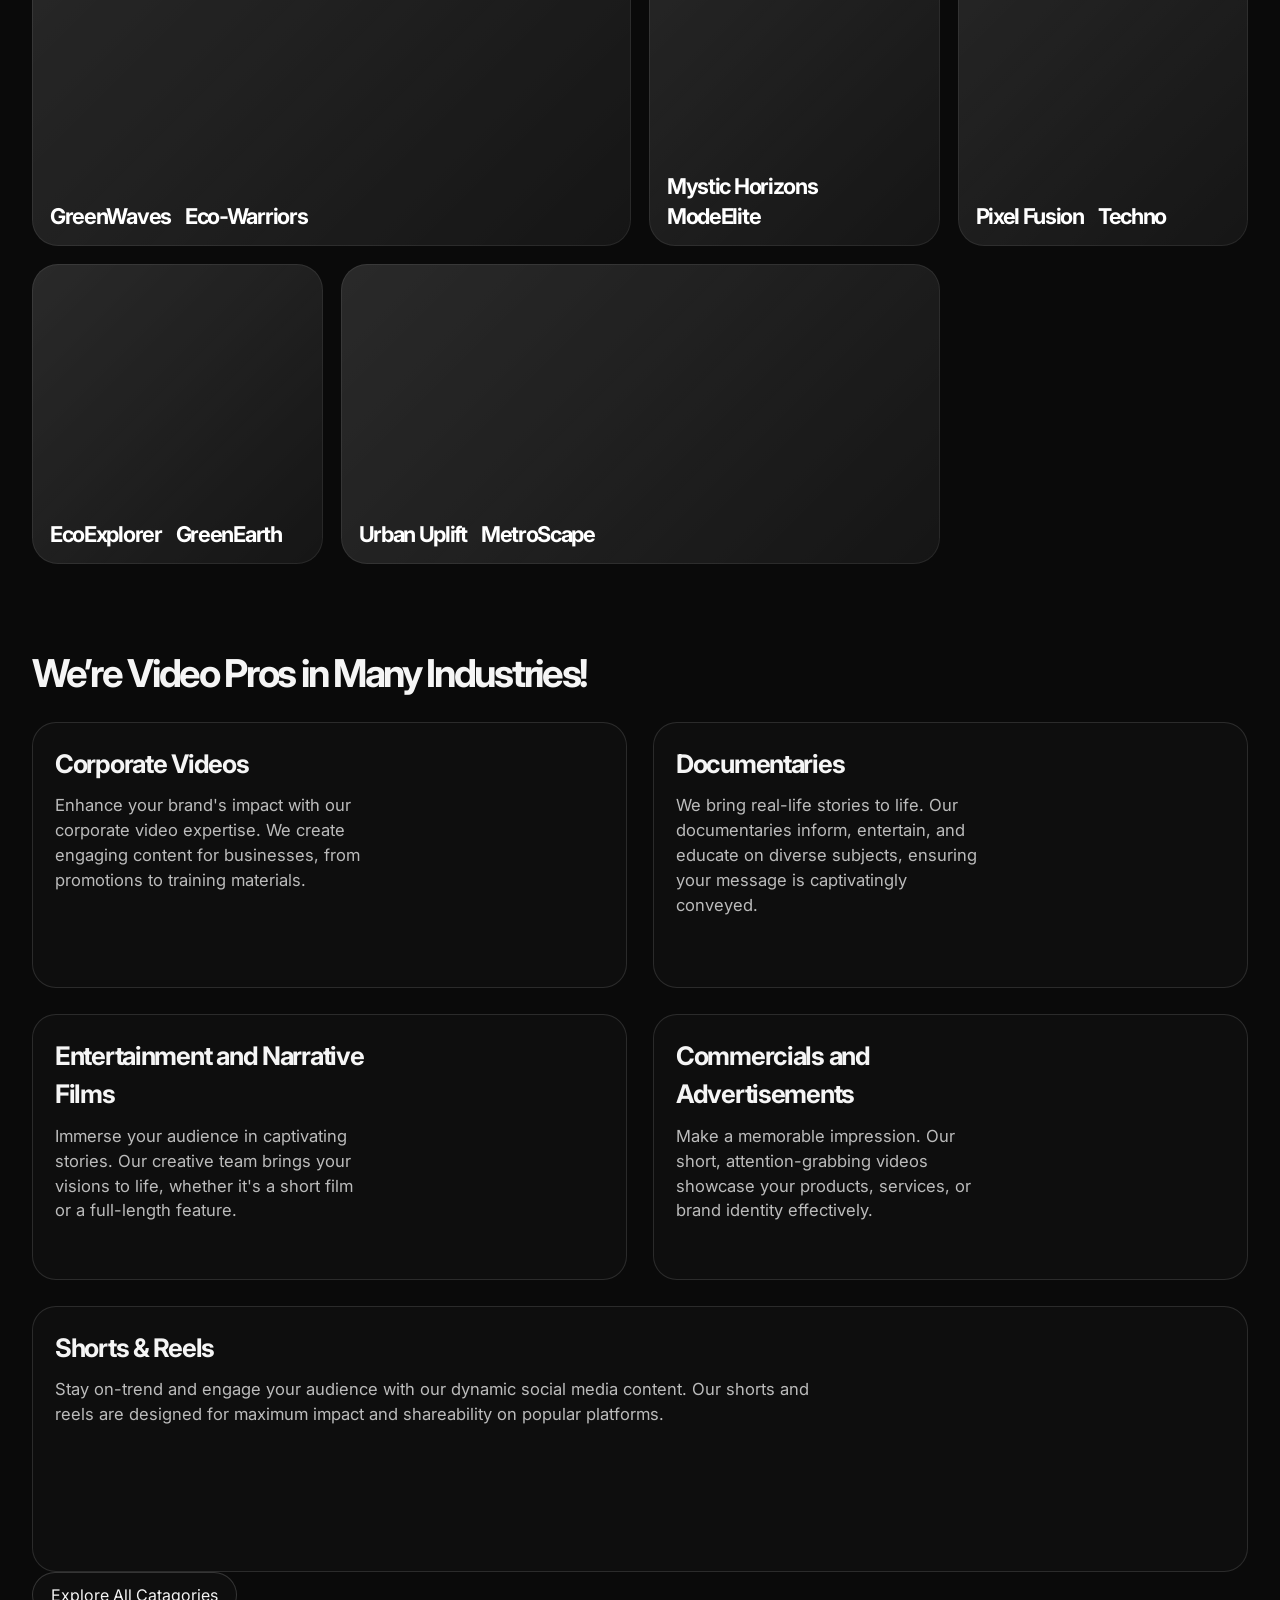
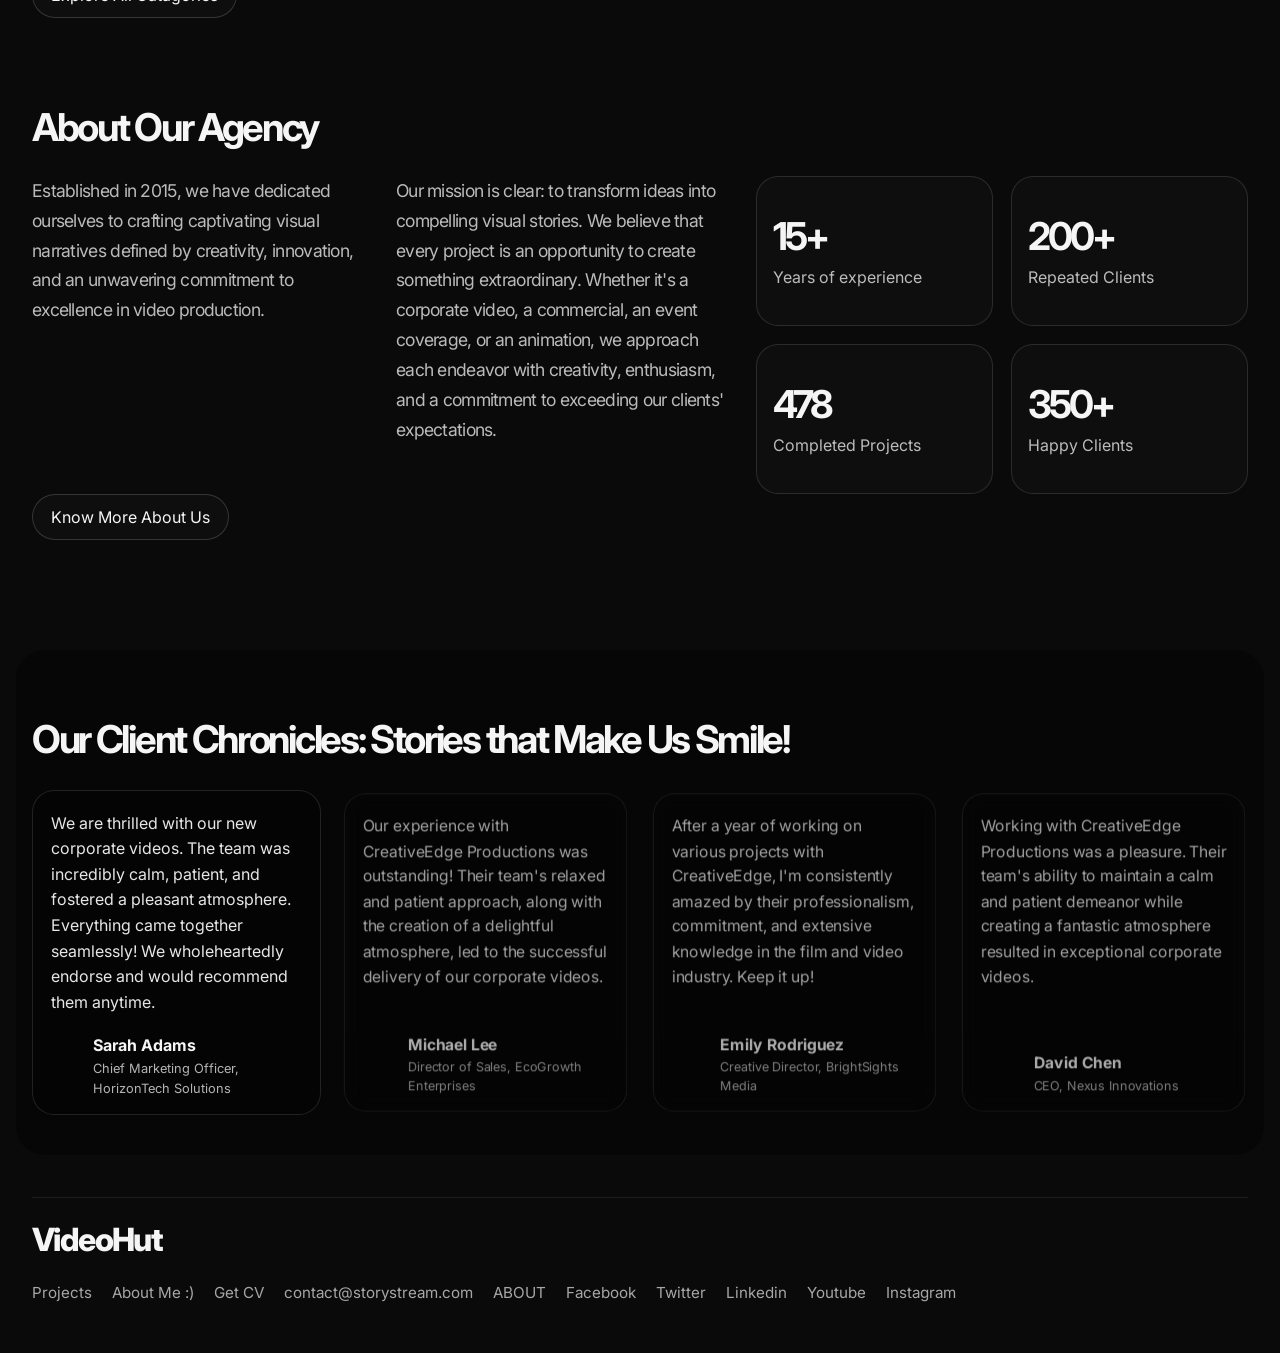
==== commit 6a947c49: "Refine homepage to match reference hero" ====
--- a/index.html
+++ b/index.html
@@ -21,9 +21,10 @@
         <nav class="site-nav" aria-label="Main navigation">
           <a href="index.html" class="active">Home</a>
           <a href="projects.html">Projects</a>
-          <a href="about.html">About</a>
-          <a href="contact.html">Contact</a>
+          <a href="about.html">About Me :)</a>
         </nav>
+
+        <a class="header-cv" href="contact.html">Get CV</a>
 
         <button class="menu-button" aria-label="Open menu">
           <span></span>
@@ -57,9 +58,6 @@
               <span>PLAY SHOWREEL</span>
             </div>
 
-            <div class="badge-cta" aria-label="Play showreel">
-              <span>↗</span>
-            </div>
           </div>
         </section>
 
--- a/styles.css
+++ b/styles.css
@@ -118,6 +118,26 @@
   border-radius: 2px;
 }
 
+.header-cv {
+  display: inline-flex;
+  align-items: center;
+  justify-content: center;
+  min-width: 138px;
+  height: 46px;
+  padding: 0 24px;
+  border-radius: 999px;
+  background: var(--white);
+  color: #141414;
+  font-size: 0.9rem;
+  font-weight: 700;
+  transition: transform 0.25s ease, background 0.25s ease;
+}
+
+.header-cv:hover {
+  background: var(--orange);
+  transform: translateY(-2px);
+}
+
 .hero,
 .brand-section,
 .works-section,
@@ -138,6 +158,80 @@
   min-height: 740px;
   position: relative;
   padding-top: 20px;
+}
+
+.home-page .site-header {
+  width: min(100%, 900px);
+  margin: 0 auto;
+  padding-top: 24px;
+  background: transparent;
+  border: 0;
+}
+
+.home-page .menu-button {
+  display: none;
+}
+
+.home-page .hero {
+  width: min(100%, 1140px);
+  min-height: calc(100vh - 96px);
+  margin: 0 auto;
+  grid-template-columns: minmax(440px, 0.86fr) minmax(520px, 1.14fr);
+  gap: 0;
+  padding: 0;
+  align-items: stretch;
+}
+
+.home-page .hero-copy {
+  align-self: center;
+  padding: 40px 28px 60px 0;
+  z-index: 4;
+}
+
+.home-page .hero-copy h1 {
+  max-width: 500px;
+  font-size: clamp(4.2rem, 6.2vw, 6.8rem);
+  line-height: 0.88;
+  letter-spacing: -0.095em;
+}
+
+.home-page .hero-copy h1 span {
+  margin-left: 2px;
+}
+
+.home-page .lead {
+  max-width: 540px;
+  margin-top: 34px;
+  font-size: clamp(1rem, 1.35vw, 1.25rem);
+  line-height: 1.42;
+}
+
+.home-page .hero-visual {
+  height: auto;
+  min-height: calc(100vh - 96px);
+  margin-right: -1px;
+}
+
+.home-page .hero-image-wrap {
+  border-radius: 28px 0 0 0;
+}
+
+.home-page .hero-image-wrap::before {
+  background: linear-gradient(90deg, rgba(0,0,0,0.44), rgba(0,0,0,0.08) 30%, rgba(0,0,0,0.16));
+}
+
+.home-page .hero-image-wrap img {
+  transform: scale(1.03);
+  filter: grayscale(1) brightness(0.62) contrast(1.12);
+}
+
+.home-page .showreel-badge {
+  left: 34px;
+  top: 32px;
+}
+
+.home-page .badge-cta {
+  display: none;
 }
 
 .hero-copy {
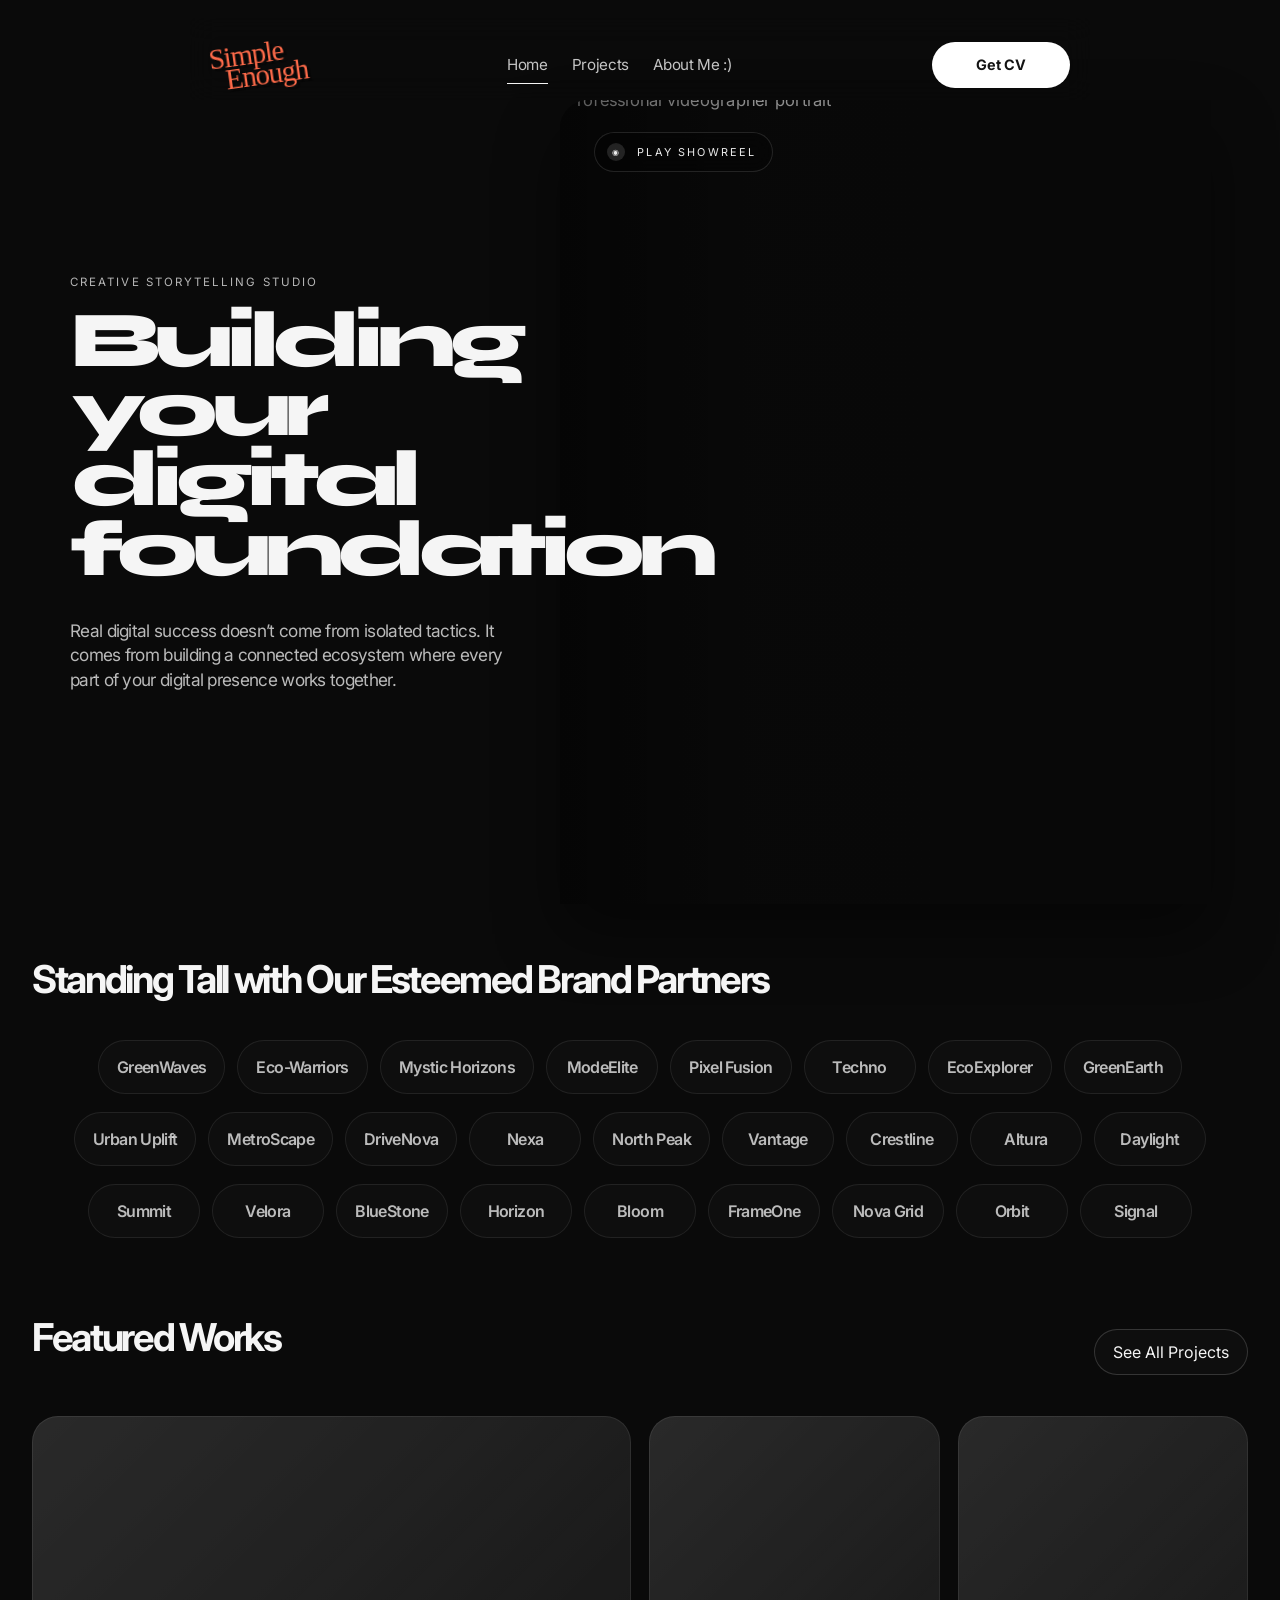
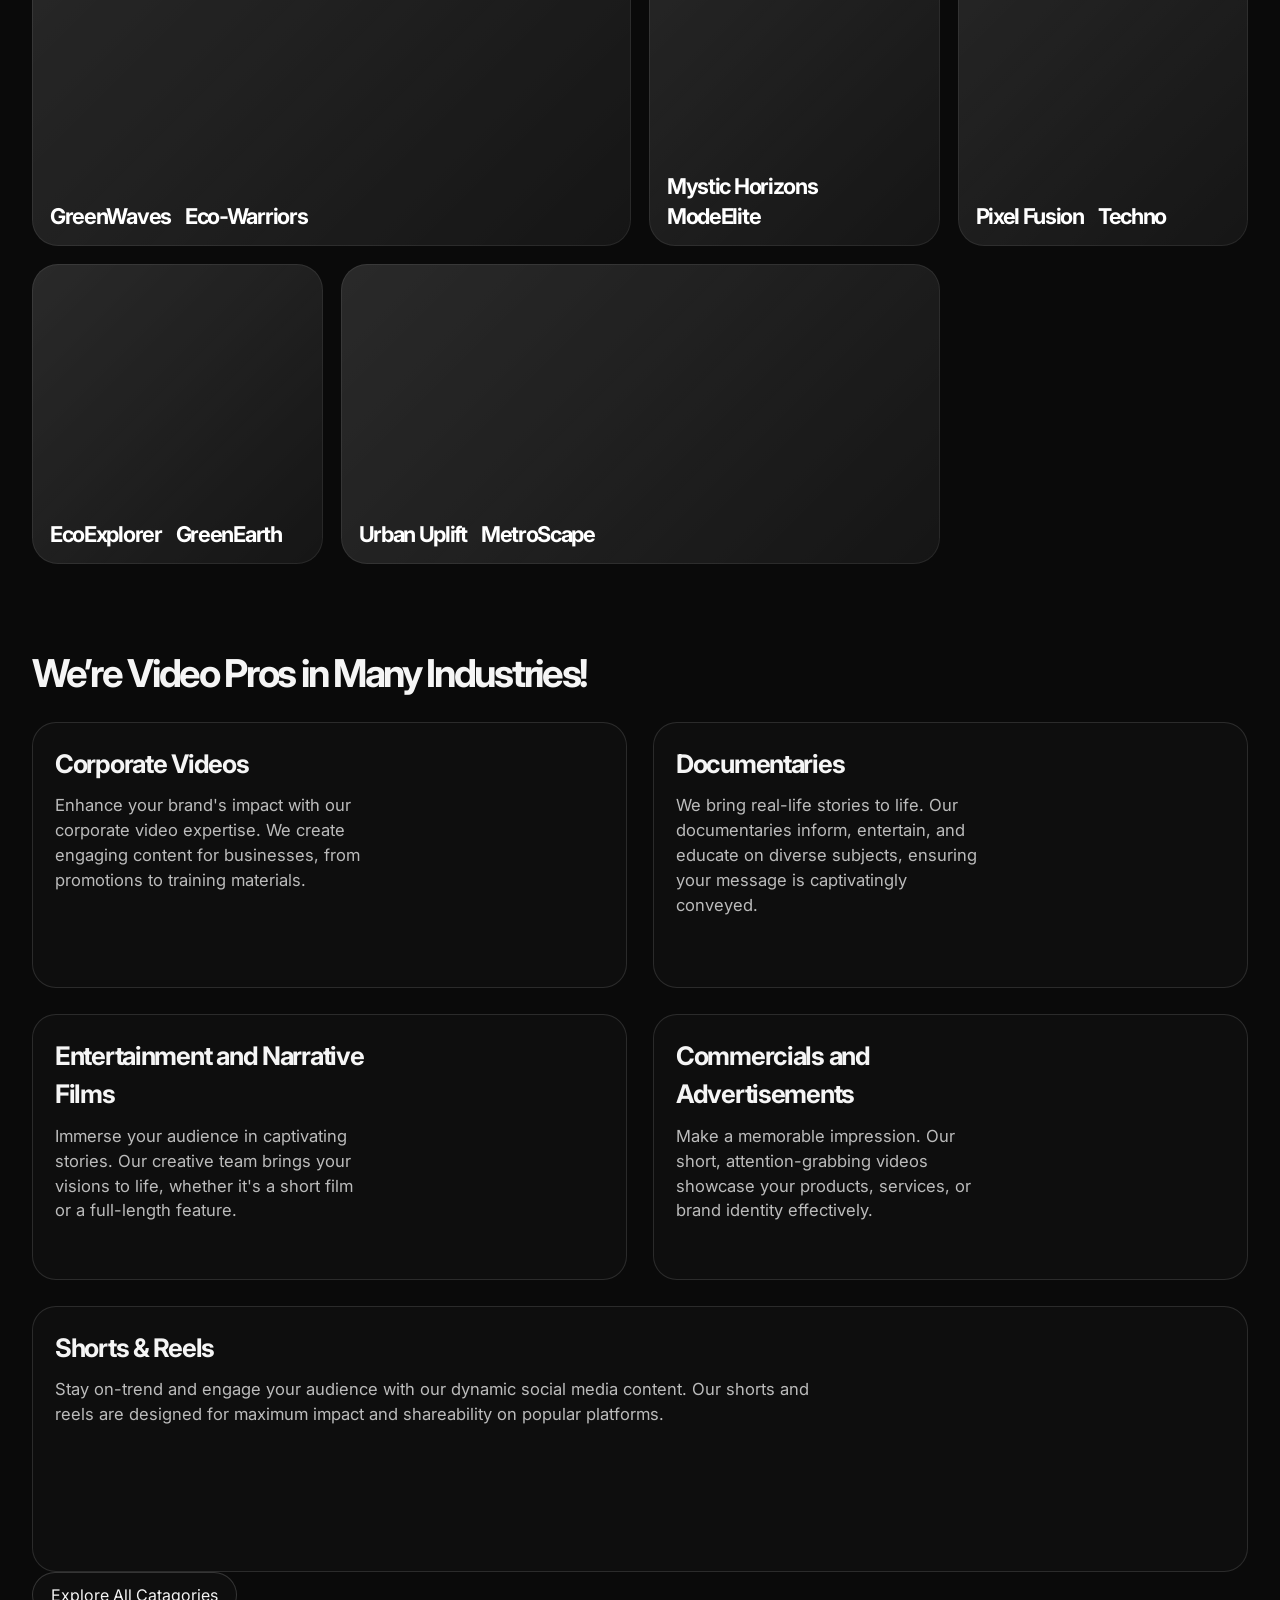
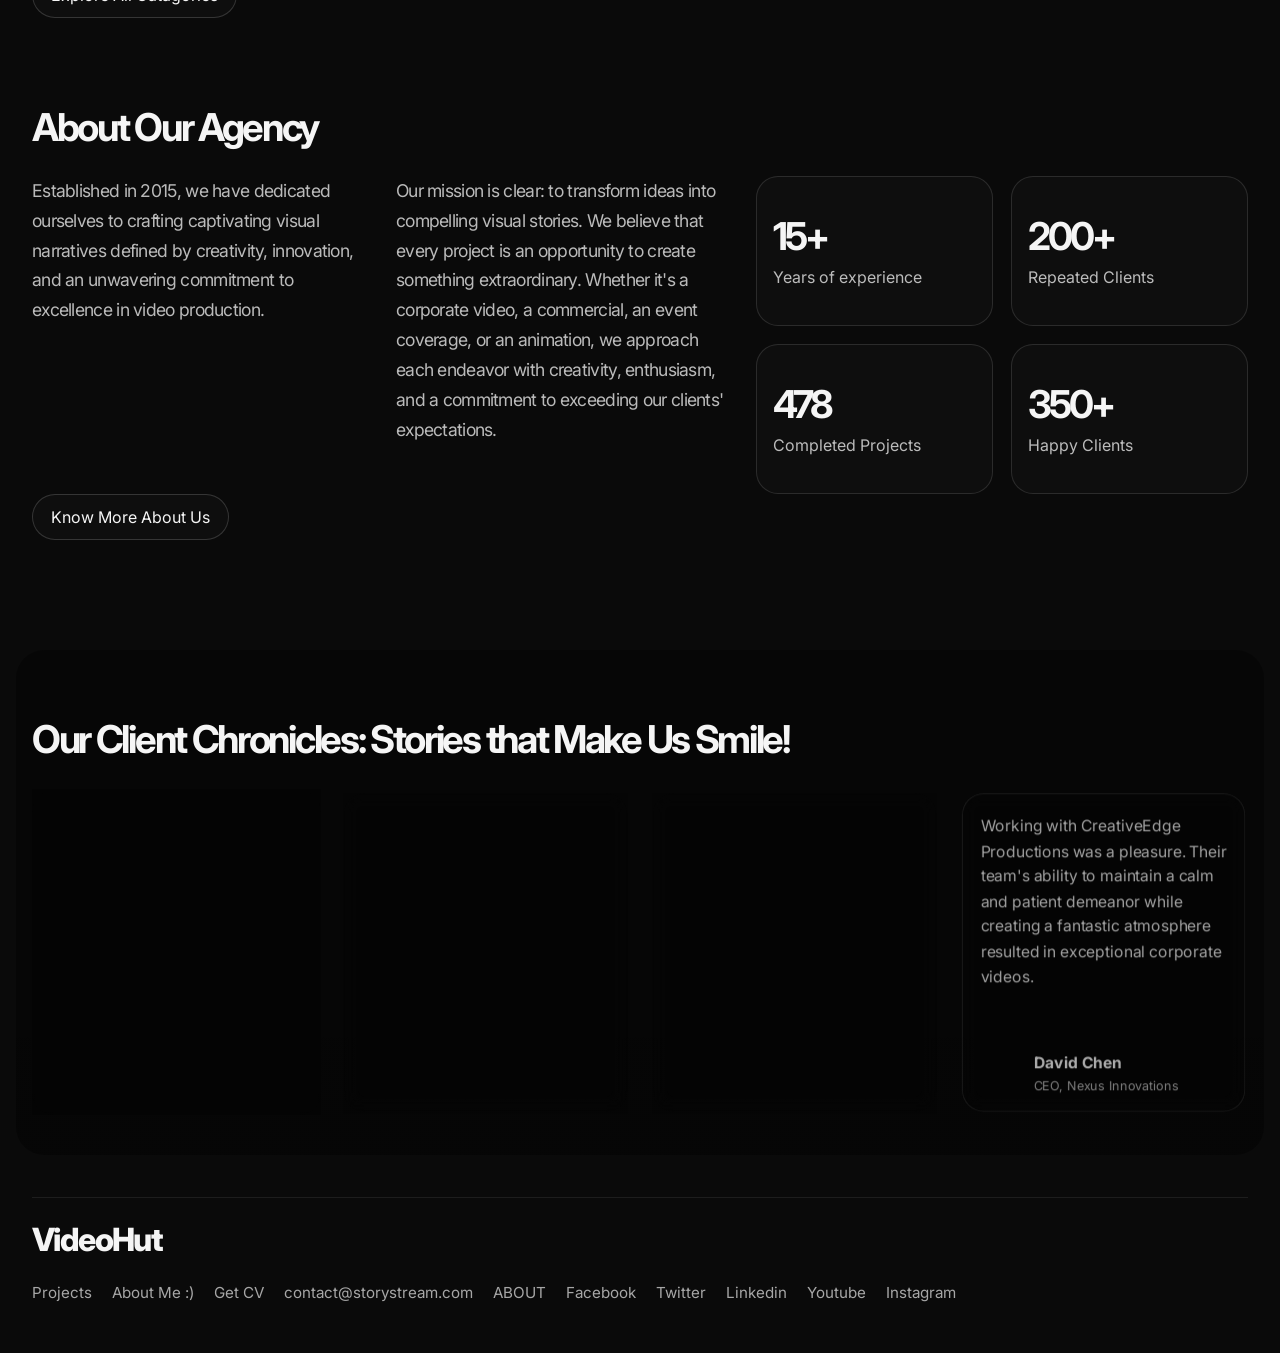
==== commit e90e449e: "Match reference typography" ====
--- a/index.html
+++ b/index.html
@@ -7,7 +7,7 @@
     <meta name="description" content="Videography and creative production portfolio." />
     <link rel="preconnect" href="https://fonts.googleapis.com" />
     <link rel="preconnect" href="https://fonts.gstatic.com" crossorigin />
-    <link href="https://fonts.googleapis.com/css2?family=Inter:wght@400;500;600;700;800;900&family=Permanent+Marker&display=swap" rel="stylesheet" />
+    <link href="https://fonts.googleapis.com/css2?family=Inter:wght@400;500;600;700;800;900&family=Permanent+Marker&family=Syne:wght@400;500;600;700;800&display=swap" rel="stylesheet" />
     <link rel="stylesheet" href="styles.css" />
   </head>
   <body>
--- a/styles.css
+++ b/styles.css
@@ -192,7 +192,9 @@
   max-width: 500px;
   font-size: clamp(4.2rem, 6.2vw, 6.8rem);
   line-height: 0.88;
-  letter-spacing: -0.095em;
+  letter-spacing: -0.075em;
+  font-family: "Syne", sans-serif;
+  font-weight: 800;
 }
 
 .home-page .hero-copy h1 span {
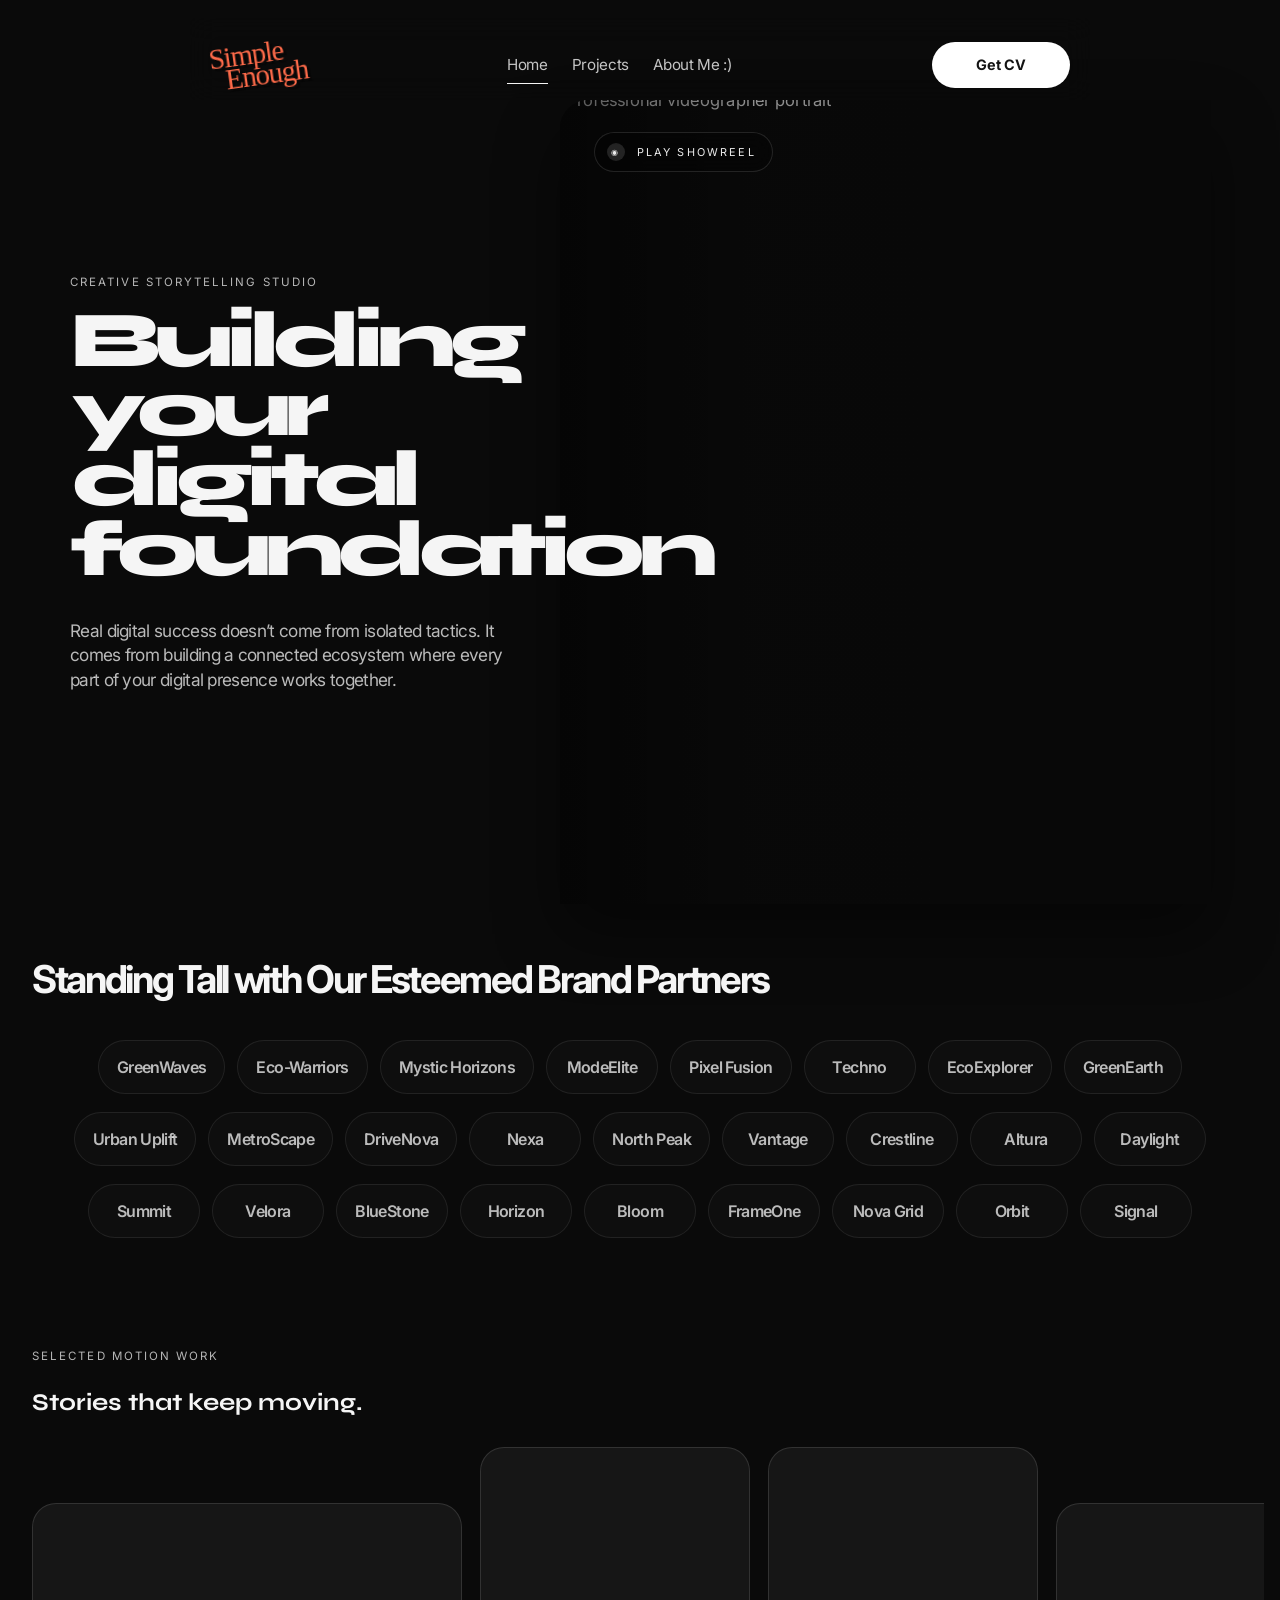
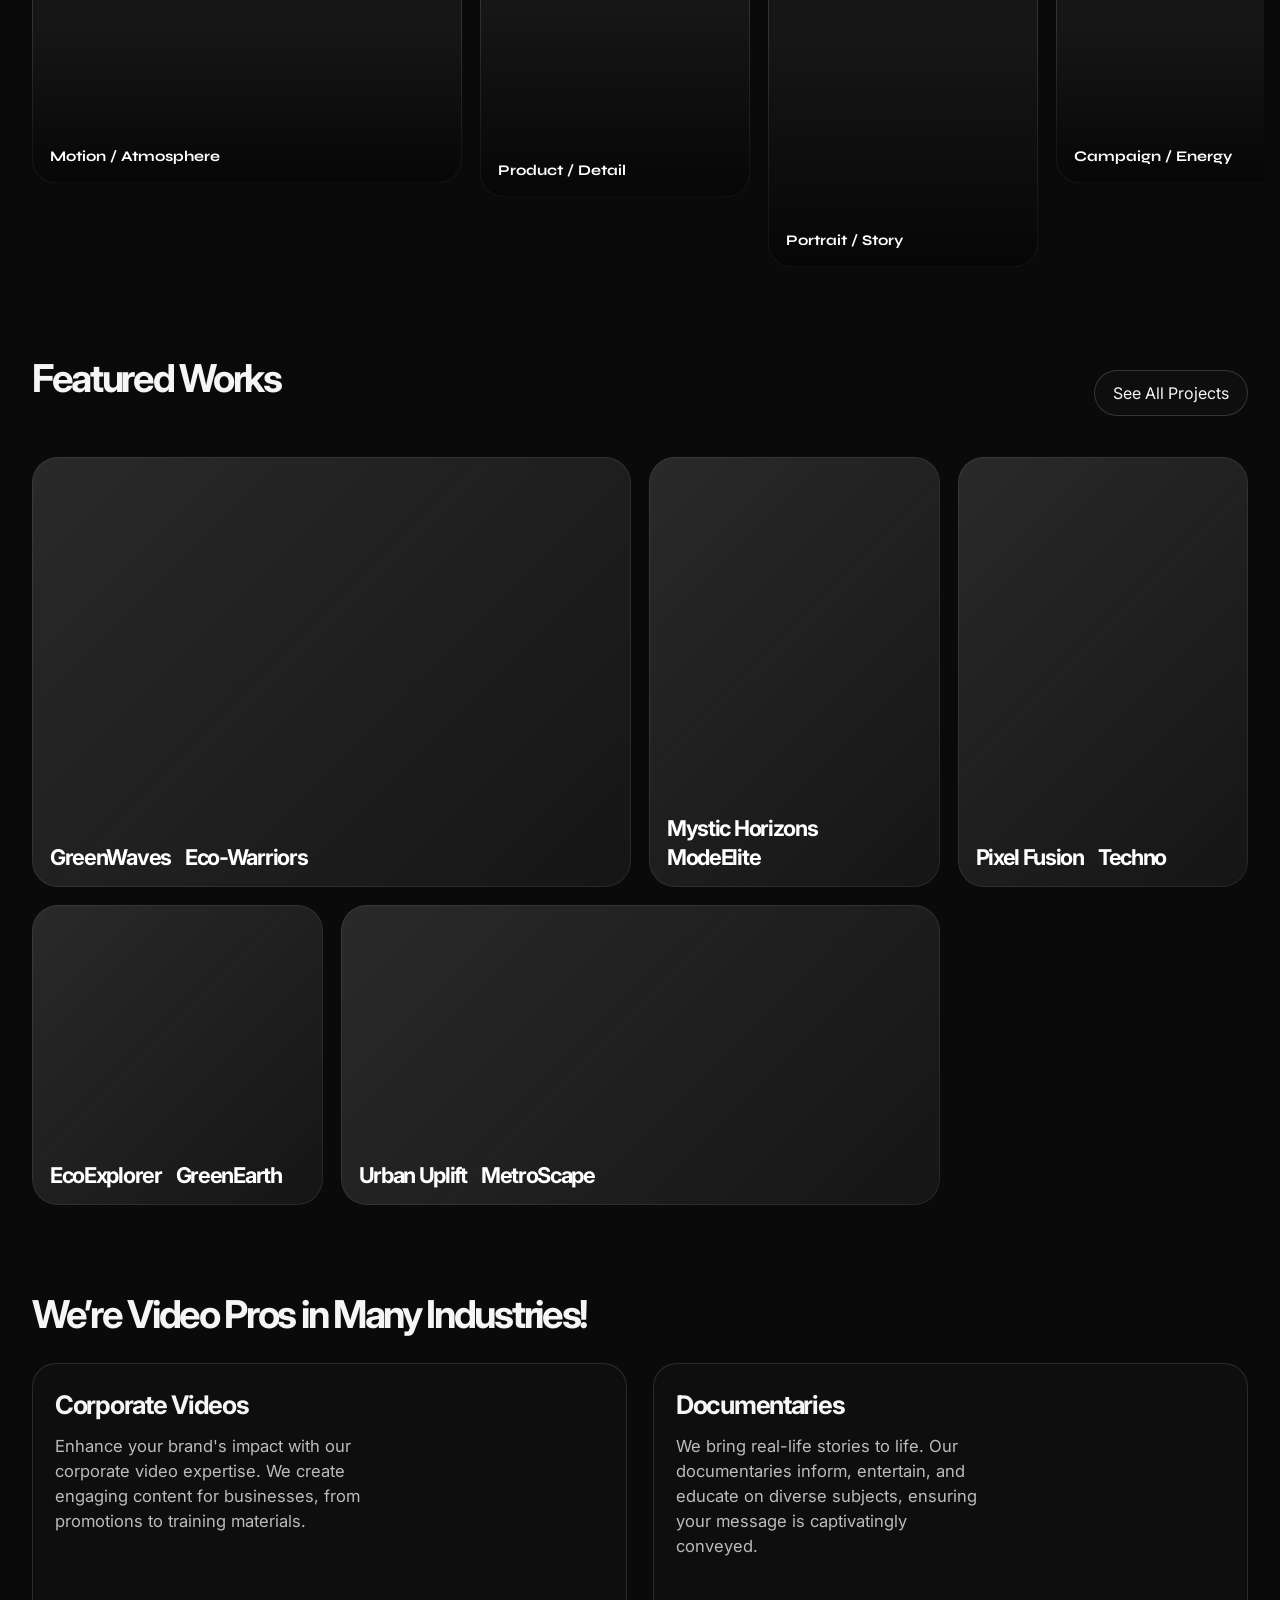
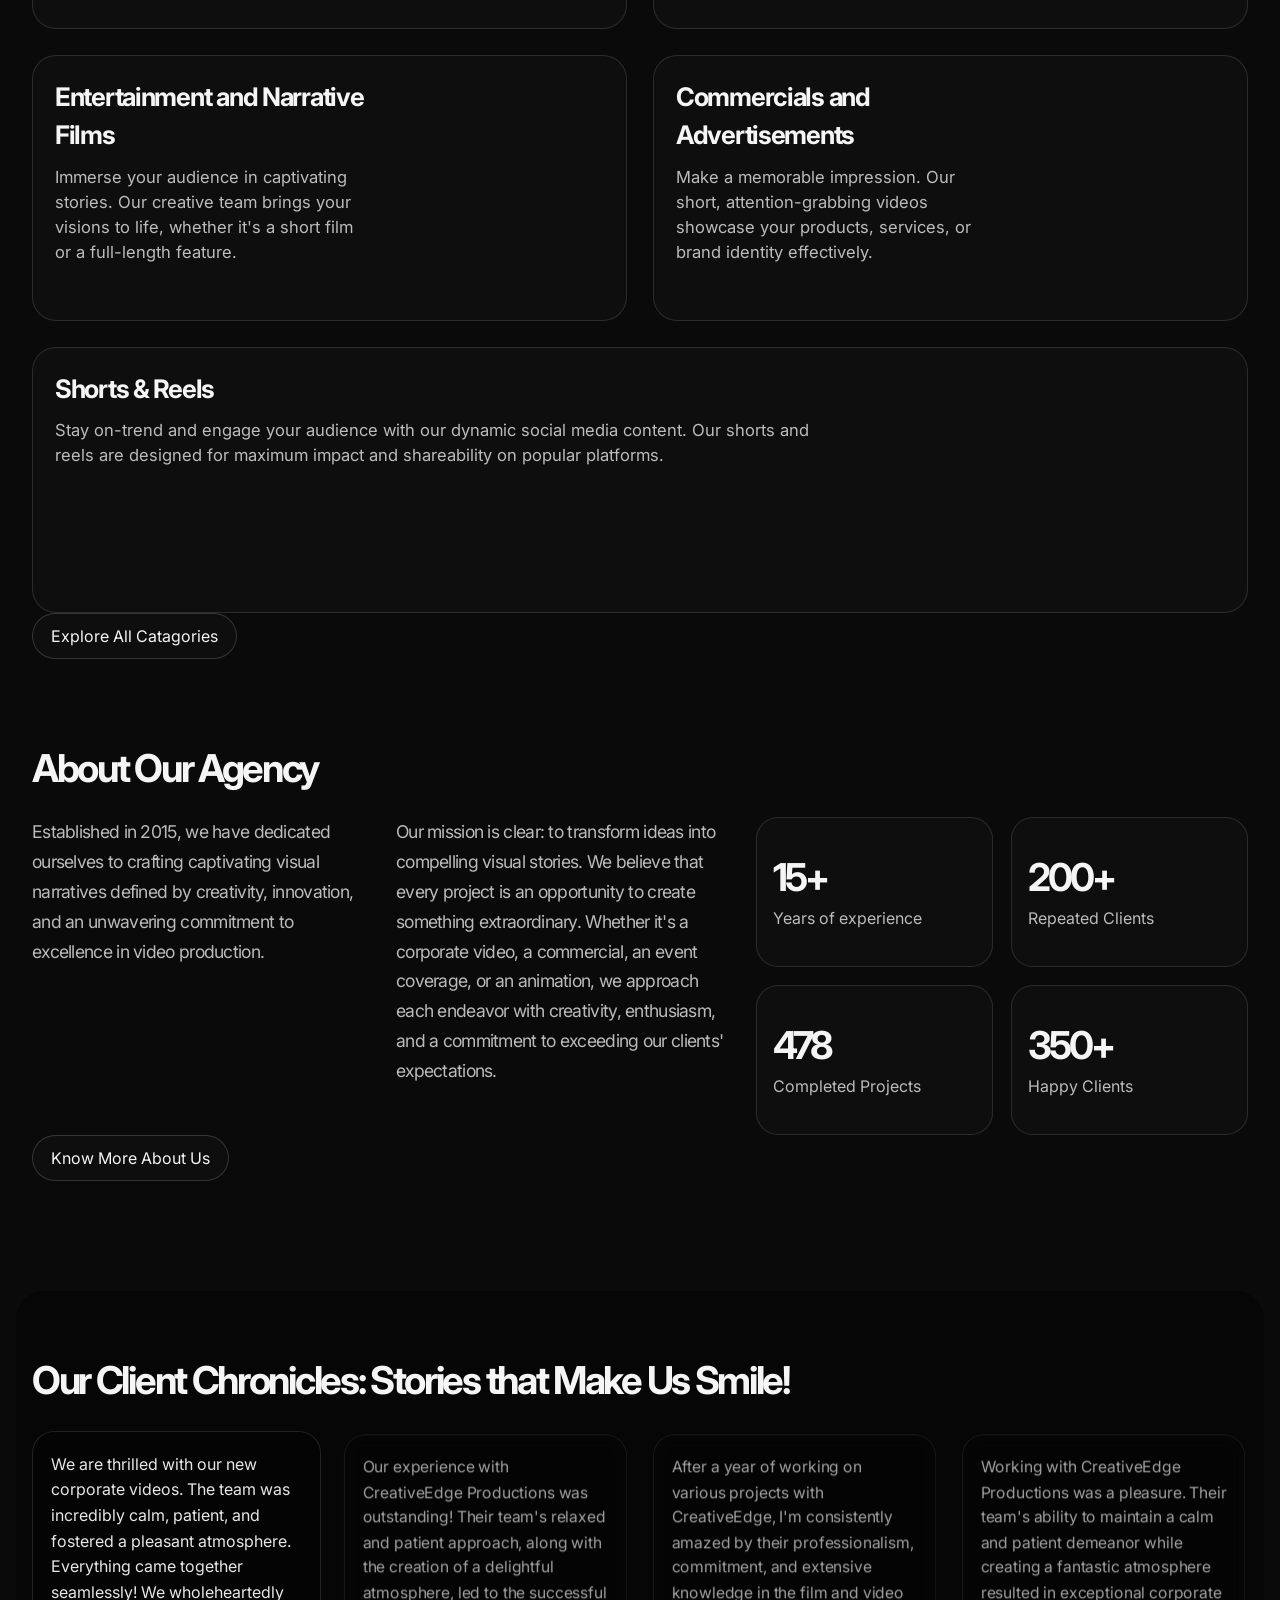
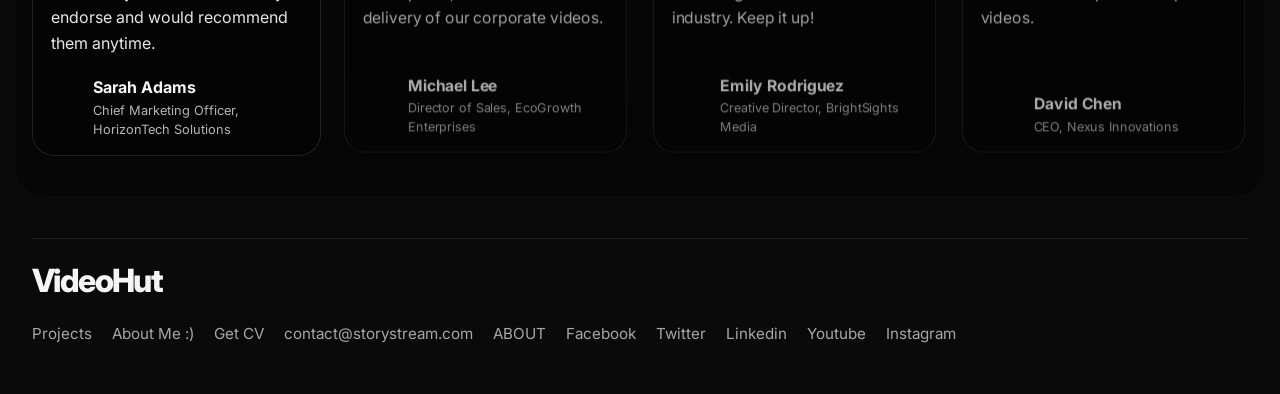
==== commit efe02db8: "Add scroll media motion and video reels" ====
--- a/index.html
+++ b/index.html
@@ -93,6 +93,42 @@
           </div>
         </section>
 
+        <section class="motion-reels reveal" aria-label="Moving reel previews">
+          <div class="motion-reels__intro">
+            <p class="eyebrow">Selected motion work</p>
+            <h2>Stories that keep moving.</h2>
+          </div>
+
+          <div class="motion-reels__viewport">
+            <div class="motion-reels__track">
+              <article class="motion-reel motion-reel--wide">
+                <video muted loop playsinline preload="metadata" poster="https://images.unsplash.com/photo-1492691527719-9d1e07e534b4?auto=format&fit=crop&w=900&q=80">
+                  <source src="https://interactive-examples.mdn.mozilla.net/media/cc0-videos/flower.mp4" type="video/mp4" />
+                </video>
+                <span>Motion / Atmosphere</span>
+              </article>
+              <article class="motion-reel">
+                <video muted loop playsinline preload="metadata" poster="https://images.unsplash.com/photo-1516321318423-f06f85e504b3?auto=format&fit=crop&w=900&q=80">
+                  <source src="https://interactive-examples.mdn.mozilla.net/media/cc0-videos/flower.mp4" type="video/mp4" />
+                </video>
+                <span>Product / Detail</span>
+              </article>
+              <article class="motion-reel motion-reel--tall">
+                <video muted loop playsinline preload="metadata" poster="https://images.unsplash.com/photo-1504384308090-c894fdcc538d?auto=format&fit=crop&w=900&q=80">
+                  <source src="https://interactive-examples.mdn.mozilla.net/media/cc0-videos/flower.mp4" type="video/mp4" />
+                </video>
+                <span>Portrait / Story</span>
+              </article>
+              <article class="motion-reel motion-reel--wide">
+                <video muted loop playsinline preload="metadata" poster="https://images.unsplash.com/photo-1522202176988-66273c2fd55f?auto=format&fit=crop&w=900&q=80">
+                  <source src="https://interactive-examples.mdn.mozilla.net/media/cc0-videos/flower.mp4" type="video/mp4" />
+                </video>
+                <span>Campaign / Energy</span>
+              </article>
+            </div>
+          </div>
+        </section>
+
         <section class="works-section reveal">
           <div class="section-head">
             <h2>Featured Works</h2>
--- a/styles.css
+++ b/styles.css
@@ -230,6 +230,14 @@
 .home-page .showreel-badge {
   left: 34px;
   top: 32px;
+  opacity: 0;
+  transform: translateY(-14px);
+  transition: opacity 0.7s ease 0.35s, transform 0.7s cubic-bezier(0.2, 0.8, 0.2, 1) 0.35s;
+}
+
+.home-page .hero.is-visible .showreel-badge {
+  opacity: 1;
+  transform: translateY(0);
 }
 
 .home-page .badge-cta {
@@ -392,6 +400,100 @@
   letter-spacing: -0.04em;
 }
 
+.motion-reels {
+  position: relative;
+  margin-top: 110px;
+  overflow: hidden;
+}
+
+.motion-reels__intro {
+  padding: 0 16px 26px;
+}
+
+.motion-reels__intro h2 {
+  max-width: 560px;
+  margin-bottom: 0;
+  font-family: "Syne", sans-serif;
+  font-weight: 700;
+}
+
+.motion-reels__viewport {
+  overflow: hidden;
+  padding: 0 16px 12px;
+}
+
+.motion-reels__track {
+  display: flex;
+  width: max-content;
+  gap: 18px;
+  animation: reel-drift 34s linear infinite;
+  will-change: transform;
+}
+
+.motion-reels:hover .motion-reels__track {
+  animation-play-state: paused;
+}
+
+.motion-reel {
+  position: relative;
+  width: 270px;
+  height: 350px;
+  flex: 0 0 auto;
+  overflow: hidden;
+  border-radius: 24px;
+  background: #161616;
+  box-shadow: inset 0 0 0 1px rgba(255,255,255,0.12);
+  transform: translateY(30px) scale(0.96);
+  opacity: 0;
+  transition: opacity 0.8s ease, transform 0.8s cubic-bezier(0.2, 0.8, 0.2, 1);
+}
+
+.motion-reel--wide { width: 430px; height: 280px; margin-top: 56px; }
+.motion-reel--tall { height: 420px; }
+
+.motion-reels.is-visible .motion-reel { opacity: 1; transform: translateY(0) scale(1); }
+.motion-reels.is-visible .motion-reel:nth-child(2) { transition-delay: 0.1s; }
+.motion-reels.is-visible .motion-reel:nth-child(3) { transition-delay: 0.2s; }
+.motion-reels.is-visible .motion-reel:nth-child(4) { transition-delay: 0.3s; }
+
+.motion-reel video {
+  width: 100%;
+  height: 100%;
+  display: block;
+  object-fit: cover;
+  filter: grayscale(1) brightness(0.65) contrast(1.12);
+  transition: transform 0.7s ease, filter 0.7s ease;
+}
+
+.motion-reel:hover video {
+  transform: scale(1.06);
+  filter: grayscale(0.7) brightness(0.78) contrast(1.08);
+}
+
+.motion-reel::after {
+  content: "";
+  position: absolute;
+  inset: 0;
+  background: linear-gradient(180deg, transparent 45%, rgba(0,0,0,0.72));
+  pointer-events: none;
+}
+
+.motion-reel span {
+  position: absolute;
+  z-index: 1;
+  left: 18px;
+  bottom: 16px;
+  color: var(--white);
+  font-family: "Syne", sans-serif;
+  font-size: 0.92rem;
+  font-weight: 700;
+}
+
+@keyframes reel-drift {
+  from { transform: translateX(0); }
+  to { transform: translateX(-28%); }
+}
+
 .works-section {
   margin-top: 80px;
 }
@@ -952,4 +1054,17 @@
   .service-card { grid-template-columns: 1fr; }
   .brand { font-size: 1.7rem; }
   .contact-panel, .contact-form { padding: 20px; }
-}
+  .motion-reels { margin-top: 74px; }
+  .motion-reel--wide { width: 330px; }
+  .motion-reel { width: 230px; height: 300px; }
+  .motion-reel--tall { height: 360px; }
+}
+
+@media (prefers-reduced-motion: reduce) {
+  html { scroll-behavior: auto; }
+  *, *::before, *::after {
+    animation-duration: 0.01ms !important;
+    animation-iteration-count: 1 !important;
+    transition-duration: 0.01ms !important;
+  }
+}
